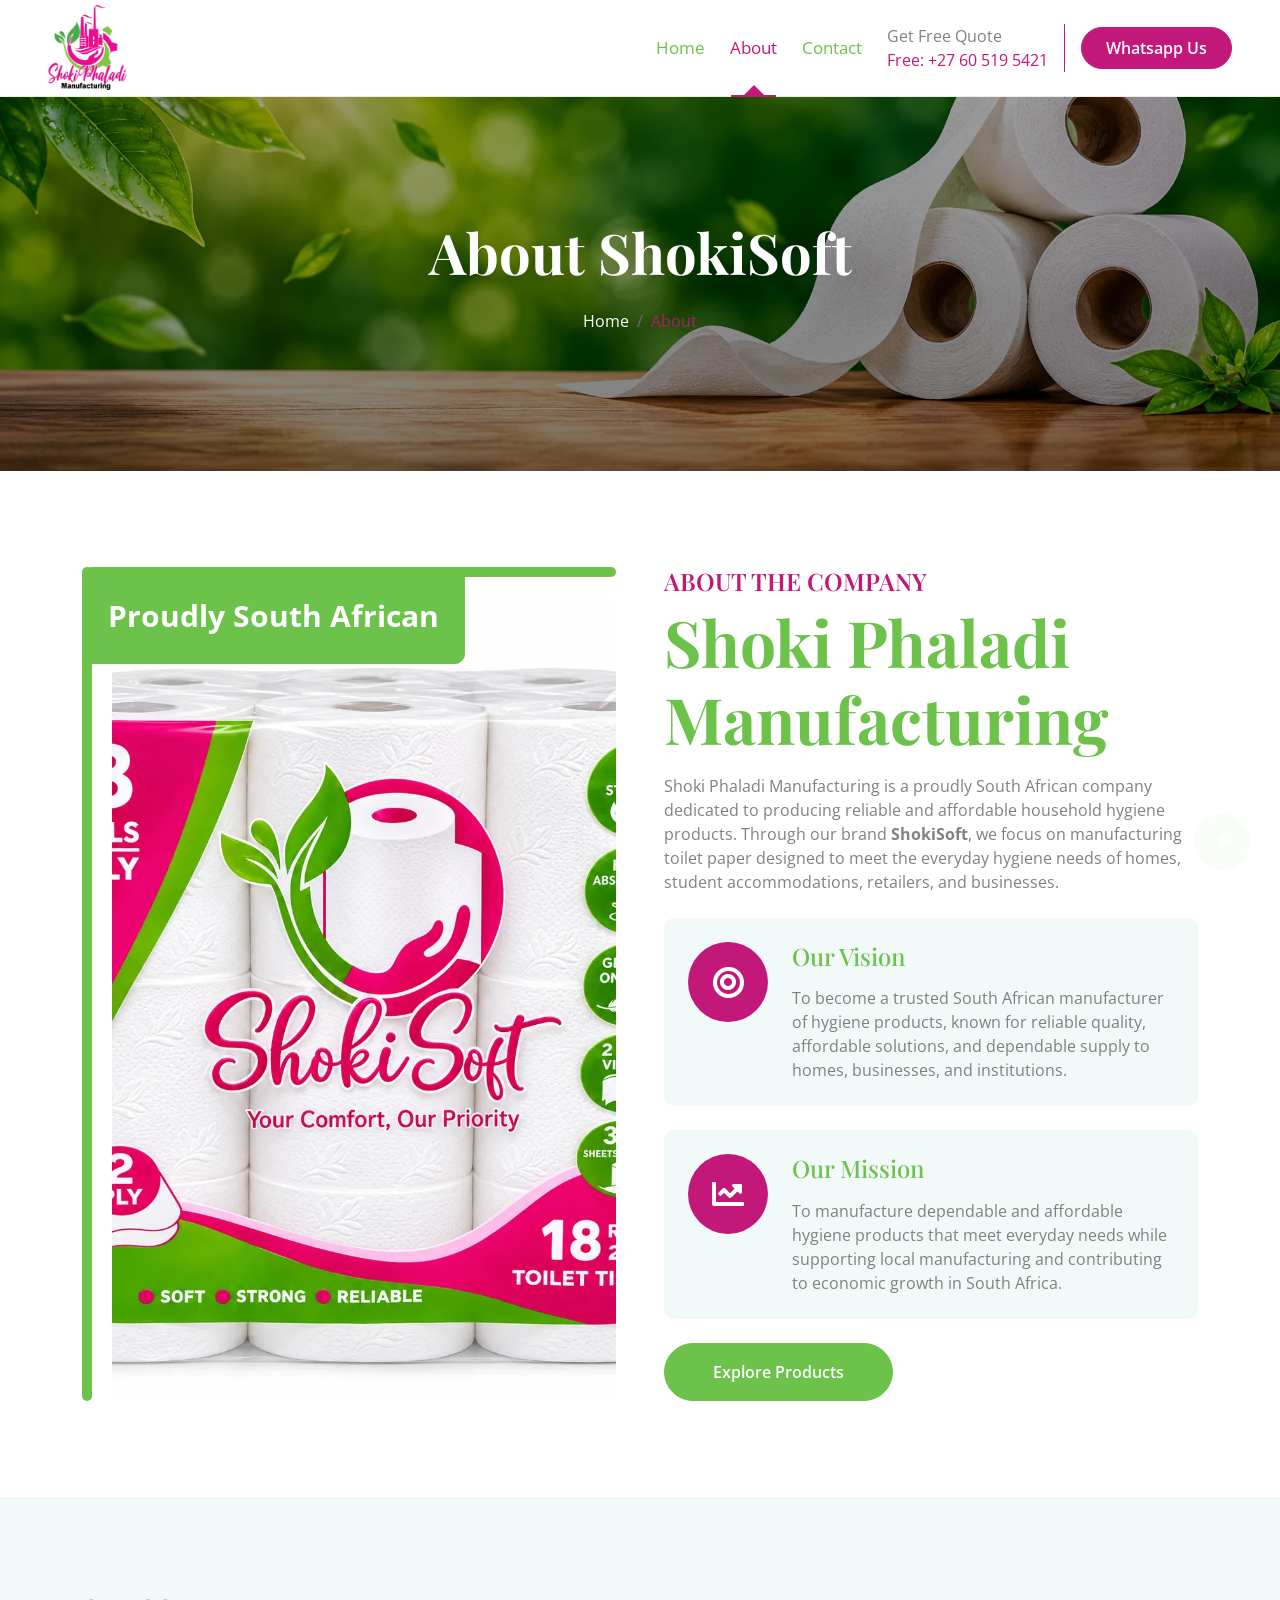
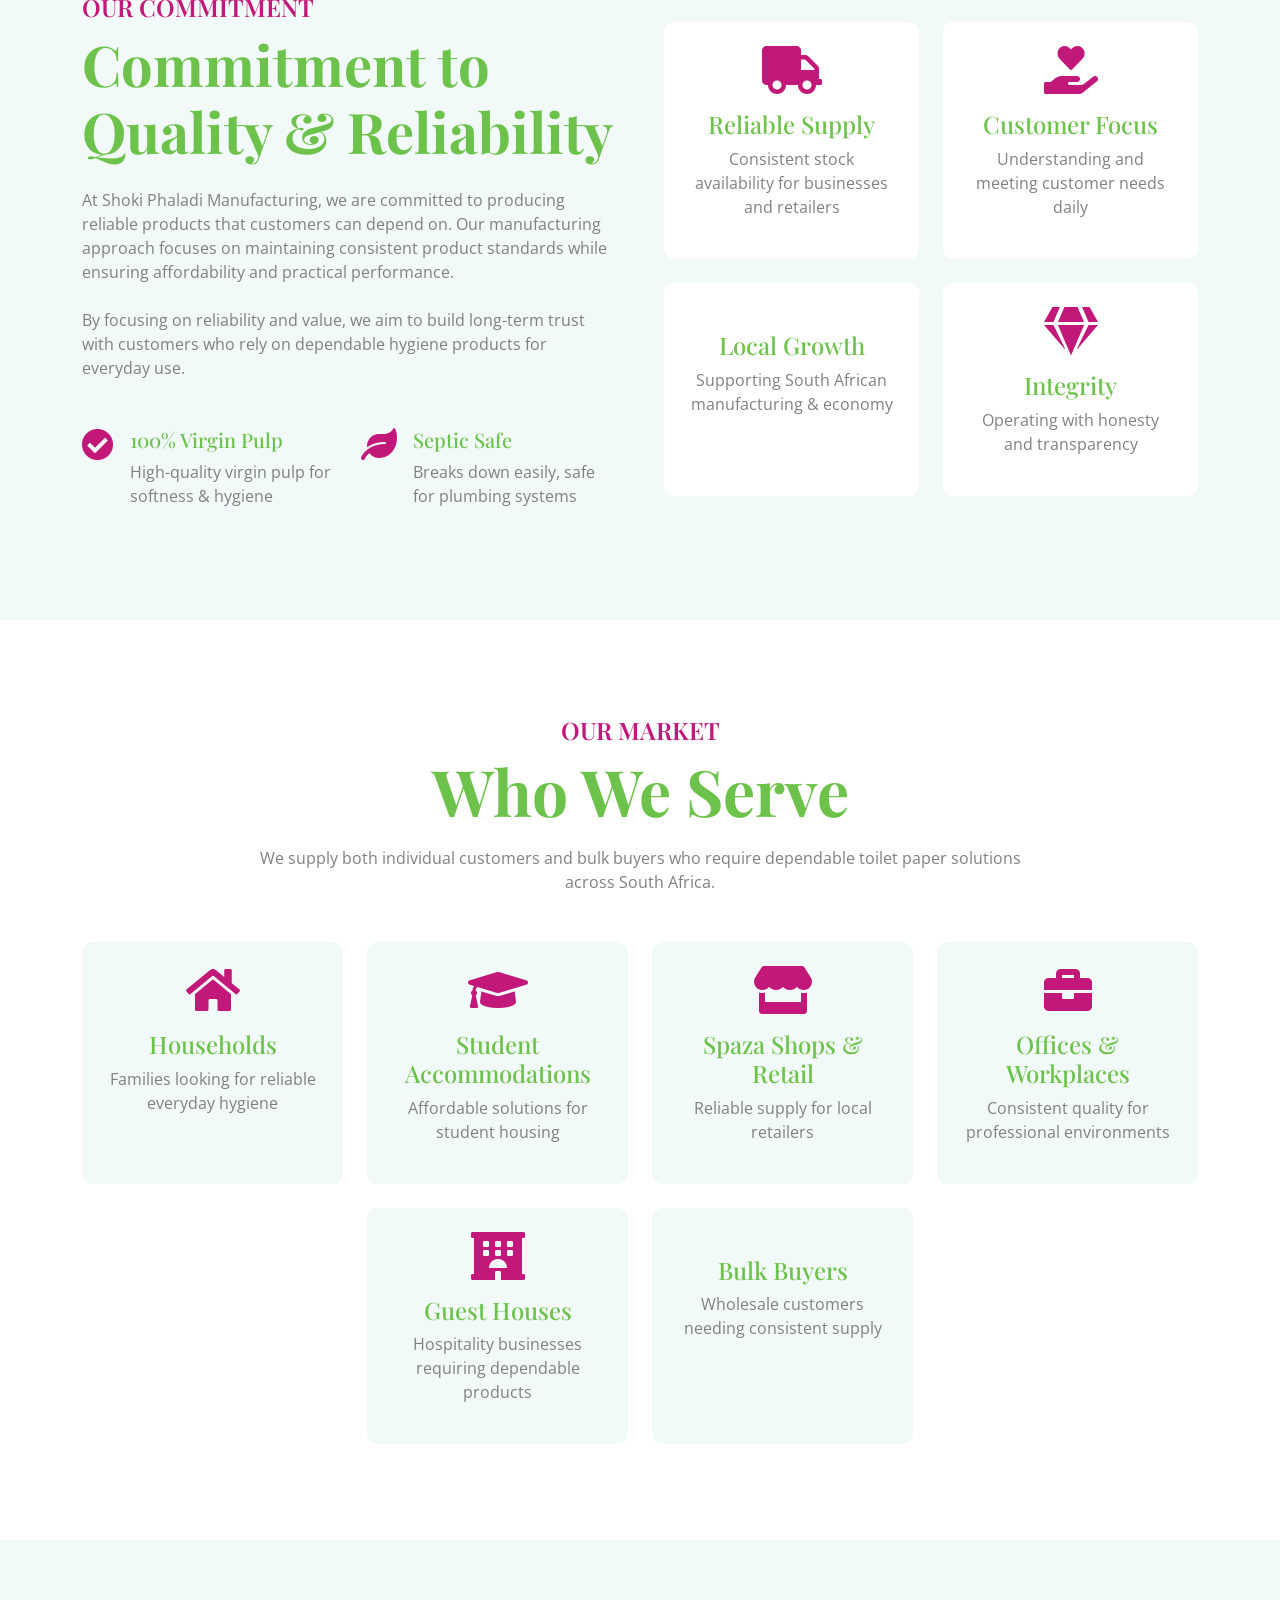
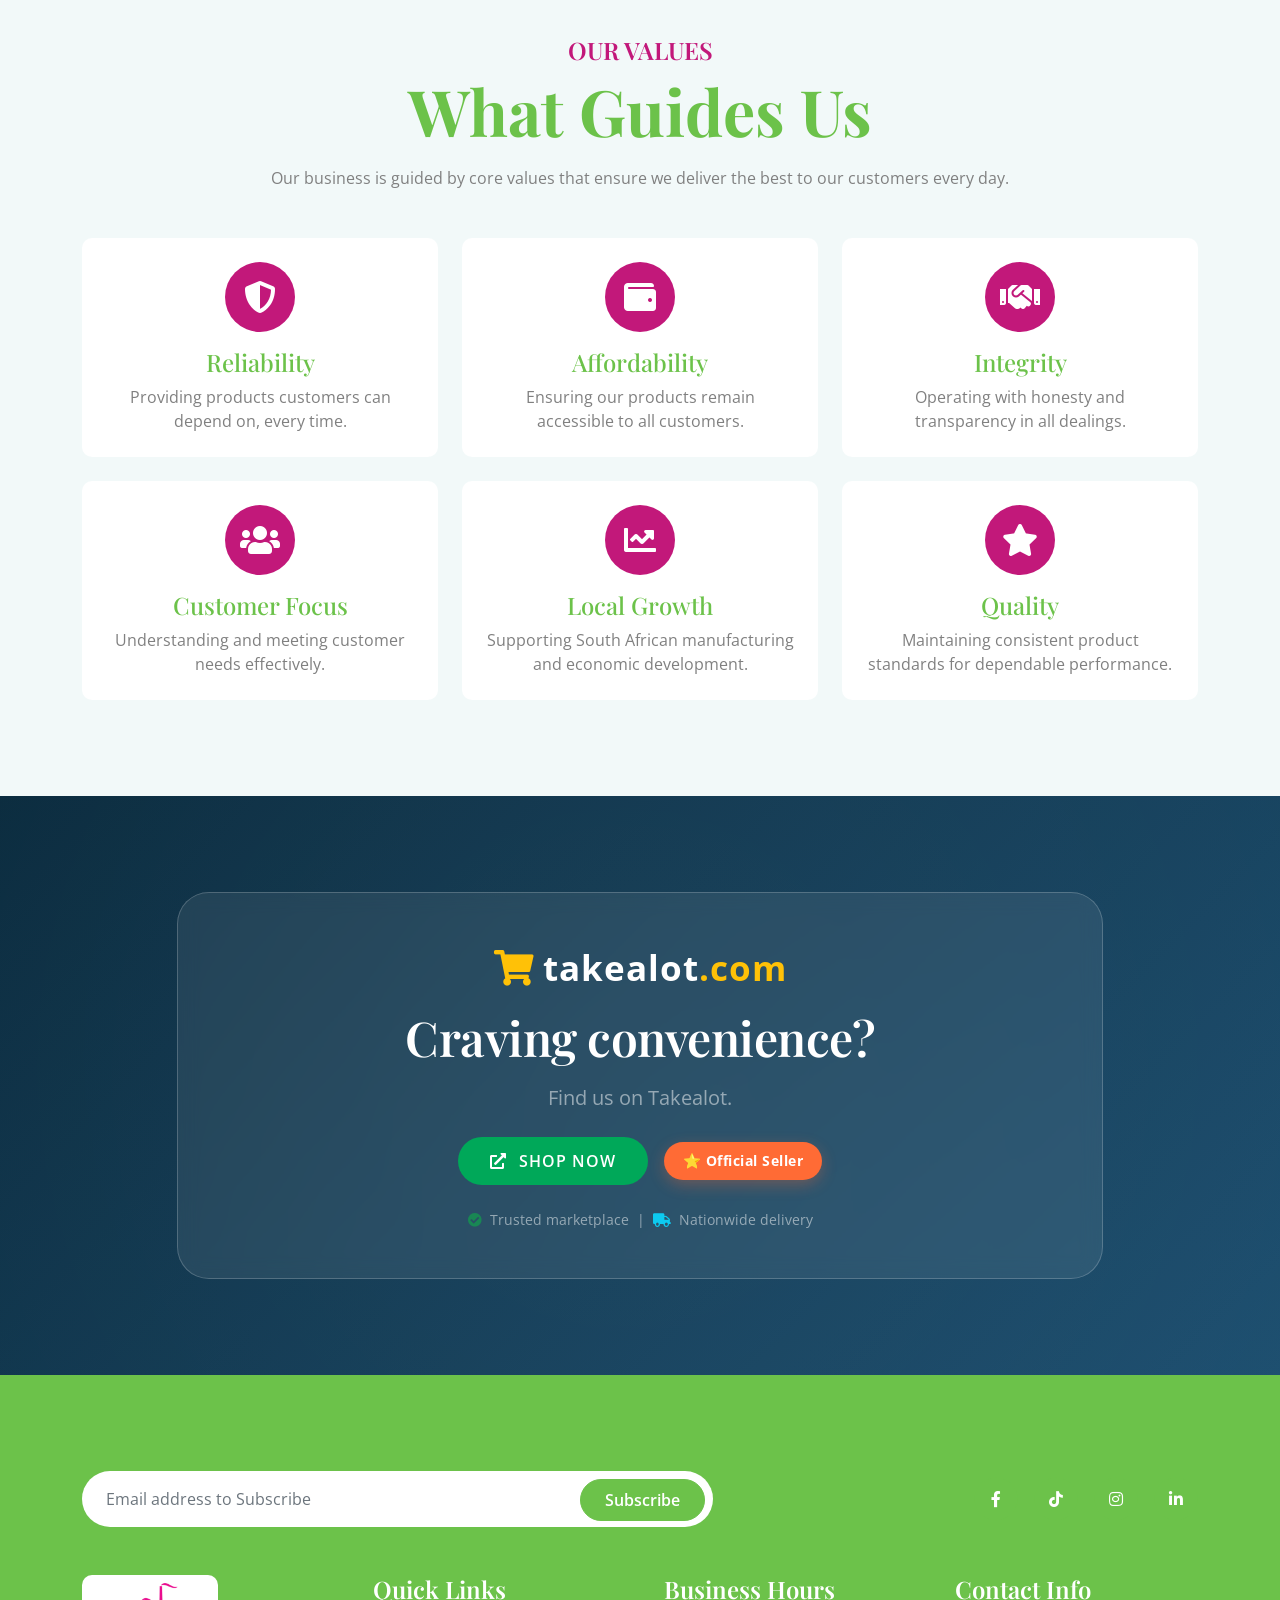
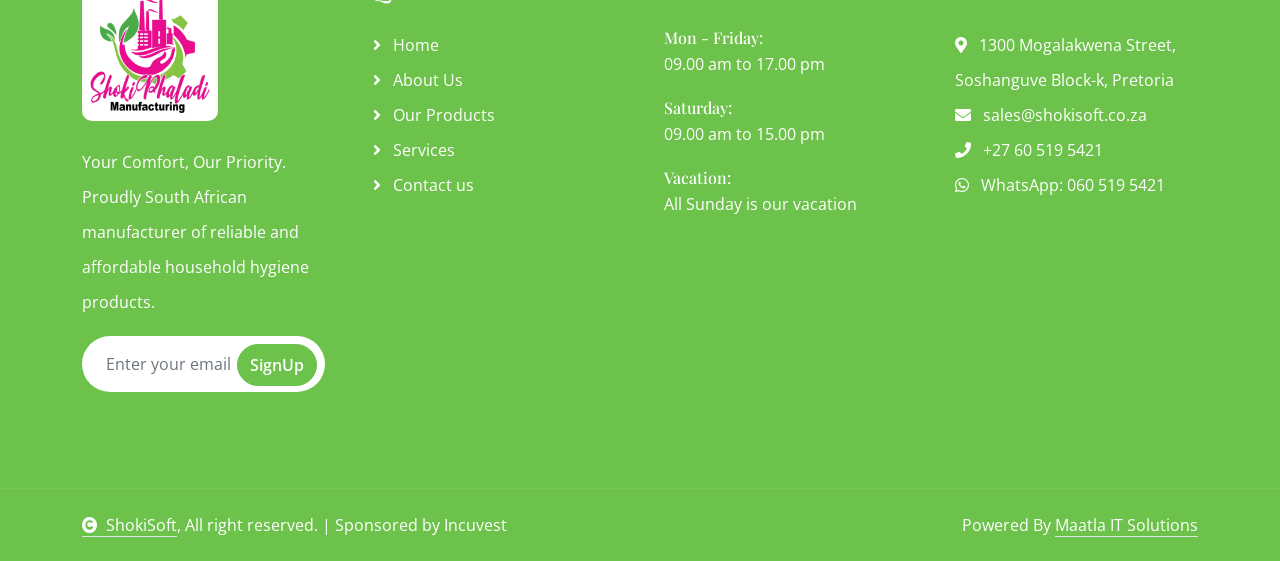
==== about.html @ f02988be "first commit" ====
<!doctype html>
<html lang="en">
  <head>
    <meta charset="utf-8" />
    <title>
      ShokiSoft | About Us - Premium Toilet Paper Manufacturer South Africa
    </title>
    <meta content="width=device-width, initial-scale=1.0" name="viewport" />

    <!-- Primary SEO Meta Tags -->
    <meta
      name="description"
      content="Shoki Phaladi Manufacturing is a proudly South African company producing reliable and affordable household hygiene products under the ShokiSoft brand. Learn about our vision, mission, and commitment to quality toilet paper manufacturing."
    />
    <meta
      name="keywords"
      content="ShokiSoft, toilet paper manufacturer South Africa, household hygiene products, affordable toilet paper, Shoki Phaladi Manufacturing, 2-ply toilet paper, bulk toilet paper, South African manufacturer, Pretoria hygiene products"
    />
    <meta name="author" content="Shoki Phaladi Manufacturing" />
    <meta name="robots" content="index, follow" />
    <meta name="language" content="English" />
    <meta name="revisit-after" content="7 days" />
    <meta name="distribution" content="global" />
    <meta name="geo.region" content="ZA-GP" />
    <meta name="geo.placename" content="Pretoria" />
    <meta name="geo.position" content="-25.747868;28.229271" />
    <meta name="ICBM" content="-25.747868, 28.229271" />

    <!-- Open Graph / Facebook Meta Tags -->
    <meta
      property="og:title"
      content="ShokiSoft - About Us | Premium Toilet Paper Manufacturer South Africa"
    />
    <meta
      property="og:description"
      content="Proudly South African manufacturer of reliable and affordable toilet paper. Learn about our commitment to quality, local manufacturing, and customer-focused approach."
    />
    <meta
      property="og:image"
      content="https://www.shokisoft.co.za/img/og-image.jpg"
    />
    <meta property="og:url" content="https://www.shokisoft.co.za/about.html" />
    <meta property="og:type" content="website" />
    <meta property="og:site_name" content="ShokiSoft" />
    <meta property="og:locale" content="en_ZA" />

    <!-- Twitter Card Meta Tags -->
    <meta name="twitter:card" content="summary_large_image" />
    <meta
      name="twitter:title"
      content="ShokiSoft - About Us | Quality Toilet Paper Made in SA"
    />
    <meta
      name="twitter:description"
      content="Learn about Shoki Phaladi Manufacturing - proudly South African manufacturers of affordable, reliable toilet paper for homes and businesses."
    />
    <meta
      name="twitter:image"
      content="https://www.shokisoft.co.za/img/twitter-card.jpg"
    />

    <!-- Canonical URL -->
    <link rel="canonical" href="https://www.shokisoft.co.za/about.html" />

    <!-- Favicon -->
    <link rel="icon" type="image/jpeg" href="img/logo.jpeg" />
    <link rel="apple-touch-icon" href="img/logo.jpeg" />

    <!-- Schema.org markup for About Page -->
    <script type="application/ld+json">
      {
        "@context": "https://schema.org",
        "@type": "AboutPage",
        "name": "About ShokiSoft",
        "description": "Shoki Phaladi Manufacturing is a proudly South African company dedicated to producing reliable and affordable household hygiene products.",
        "url": "https://www.shokisoft.co.za/about.html",
        "mainEntity": {
          "@type": "Organization",
          "name": "Shoki Phaladi Manufacturing",
          "brand": "ShokiSoft",
          "description": "Manufacturer of premium quality toilet paper and household hygiene products",
          "foundingLocation": "Pretoria, South Africa",
          "address": {
            "@type": "PostalAddress",
            "streetAddress": "1300 Mogalakwena Street, Soshanguve Block-k",
            "addressLocality": "Pretoria",
            "addressRegion": "Gauteng",
            "postalCode": "0152",
            "addressCountry": "ZA"
          },
          "contactPoint": {
            "@type": "ContactPoint",
            "telephone": "+27605195421",
            "contactType": "customer service",
            "availableLanguage": ["English"],
            "areaServed": "ZA"
          }
        }
      }
    </script>

    <script type="application/ld+json">
      {
        "@context": "https://schema.org",
        "@type": "BreadcrumbList",
        "itemListElement": [
          {
            "@type": "ListItem",
            "position": 1,
            "name": "Home",
            "item": "https://www.shokisoft.co.za/index.html"
          },
          {
            "@type": "ListItem",
            "position": 2,
            "name": "About",
            "item": "https://www.shokisoft.co.za/about.html"
          }
        ]
      }
    </script>

    <!-- Google Web Fonts -->
    <link rel="preconnect" href="https://fonts.googleapis.com" />
    <link rel="preconnect" href="https://fonts.gstatic.com" crossorigin />
    <link
      href="https://fonts.googleapis.com/css2?family=Open+Sans:ital,wdth,wght@0,75..100,300..800;1,75..100,300..800&family=Playfair+Display:ital,wght@0,400..900;1,400..900&display=swap"
      rel="stylesheet"
    />

    <!-- Icon Font Stylesheet -->
    <link
      rel="stylesheet"
      href="https://use.fontawesome.com/releases/v5.15.4/css/all.css"
    />
    <link
      href="https://cdn.jsdelivr.net/npm/bootstrap-icons@1.4.1/font/bootstrap-icons.css"
      rel="stylesheet"
    />

    <!-- Libraries Stylesheet -->
    <link href="lib/animate/animate.min.css" rel="stylesheet" />
    <link href="lib/owlcarousel/assets/owl.carousel.min.css" rel="stylesheet" />

    <!-- Customized Bootstrap Stylesheet -->
    <link href="css/bootstrap.min.css" rel="stylesheet" />

    <!-- Template Stylesheet -->
    <link href="css/style.css" rel="stylesheet" />

    <style>
      /* Additional styling for Takealot section - matches the vibe of the image */
      .takealot-promo {
        background: linear-gradient(135deg, #0a2b3e 0%, #1c4e6f 100%);
        position: relative;
        overflow: hidden;
      }

      .takealot-promo::before {
        content: "";
        position: absolute;
        top: -50%;
        left: -50%;
        width: 200%;
        height: 200%;
        background: radial-gradient(
          circle,
          rgba(255, 255, 255, 0.03) 0%,
          rgba(0, 0, 0, 0) 70%
        );
        pointer-events: none;
      }

      .takealot-card {
        background: rgba(255, 255, 255, 0.08);
        backdrop-filter: blur(10px);
        border-radius: 2rem;
        border: 1px solid rgba(255, 255, 255, 0.2);
        transition: all 0.4s ease;
      }

      .takealot-card:hover {
        transform: translateY(-8px);
        background: rgba(255, 255, 255, 0.12);
        border-color: rgba(255, 255, 255, 0.4);
        box-shadow: 0 20px 35px -12px rgba(0, 0, 0, 0.3);
      }

      .takealot-badge {
        background: #ff6b35;
        color: white;
        font-weight: 700;
        padding: 0.5rem 1.2rem;
        border-radius: 40px;
        display: inline-block;
        font-size: 0.9rem;
        letter-spacing: 0.5px;
        box-shadow: 0 5px 15px rgba(255, 107, 53, 0.3);
      }

      .takealot-btn {
        background: #00a859;
        border: none;
        padding: 12px 32px;
        font-weight: 600;
        letter-spacing: 1px;
        transition: all 0.3s;
        border-radius: 50px;
        color: white;
        display: inline-flex;
        align-items: center;
        gap: 12px;
        text-decoration: none;
      }

      .takealot-btn:hover {
        background: #008a48;
        transform: scale(1.02);
        color: white;
        box-shadow: 0 10px 20px rgba(0, 0, 0, 0.2);
      }

      .craving-text {
        font-family: "Playfair Display", serif;
        font-weight: 600;
        letter-spacing: -0.5px;
      }

      .takealot-logo-text {
        font-weight: 800;
        font-size: 2.2rem;
        letter-spacing: 1px;
      }

      @media (max-width: 768px) {
        .takealot-logo-text {
          font-size: 1.8rem;
        }
        .craving-text {
          font-size: 1.5rem;
        }
      }

      /* Accessibility and SEO friendly hover states */
      .footer a:hover,
      .product-item .btn:hover {
        transition: all 0.3s ease;
      }

      /* Visually hidden class for screen readers but SEO friendly */
      .visually-hidden-seo {
        position: absolute;
        width: 1px;
        height: 1px;
        padding: 0;
        margin: -1px;
        overflow: hidden;
        clip: rect(0, 0, 0, 0);
        border: 0;
      }
    </style>
  </head>

  <body>
    <!-- Spinner Start -->
    <div
      id="spinner"
      class="show bg-white position-fixed translate-middle w-100 vh-100 top-50 start-50 d-flex align-items-center justify-content-center"
    >
      <div
        class="spinner-border text-primary"
        style="width: 3rem; height: 3rem"
        role="status"
      >
        <span class="sr-only">Loading...</span>
      </div>
    </div>
    <!-- Spinner End -->

    <!-- Navbar & Hero Start -->
    <div class="container-fluid position-relative p-0">
      <nav
        class="navbar navbar-expand-lg navbar-light px-4 px-lg-5 py-3 py-lg-0"
      >
        <a
          href="index.html"
          class="navbar-brand p-0"
          aria-label="ShokiSoft Home"
        >
          <img
            src="img/nav-logo.webp"
            alt="ShokiSoft Logo - Premium Toilet Paper Manufacturer"
          />
        </a>
        <button
          class="navbar-toggler"
          type="button"
          data-bs-toggle="collapse"
          data-bs-target="#navbarCollapse"
          aria-label="Toggle navigation menu"
        >
          <span class="fa fa-bars"></span>
        </button>
        <div class="collapse navbar-collapse" id="navbarCollapse">
          <div class="navbar-nav ms-auto py-0">
            <a href="index.html" class="nav-item nav-link">Home</a>
            <a href="about.html" class="nav-item nav-link active">About</a>
            <!--<a href="service.html" class="nav-item nav-link">Service</a>
            <div class="nav-item dropdown">
              <a
                href="#"
                class="nav-link dropdown-toggle"
                data-bs-toggle="dropdown"
                >Pages</a
              >
              <div class="dropdown-menu m-0">
                <a href="product.html" class="dropdown-item">Products</a>
              </div>
            </div>-->
            <a href="contact.html" class="nav-item nav-link">Contact</a>
          </div>
          <div class="d-none d-xl-flex me-3">
            <div class="d-flex flex-column pe-3 border-end border-primary">
              <span class="text-body">Get Free Quote</span>
              <a href="tel:+27605195421"
                ><span class="text-primary">Free: +27 60 519 5421</span></a
              >
            </div>
          </div>
          <a
            href="https://wa.me/27605195421"
            class="btn btn-primary rounded-pill d-inline-flex flex-shrink-0 py-2 px-4"
            >Whatsapp Us</a
          >
        </div>
      </nav>

      <!-- Header Start -->
      <div class="container-fluid bg-breadcrumb">
        <div class="container text-center py-5" style="max-width: 900px">
          <h1
            class="text-white display-4 mb-4 wow fadeInDown"
            data-wow-delay="0.1s"
          >
            About ShokiSoft
          </h1>
          <ol
            class="breadcrumb d-flex justify-content-center mb-0 wow fadeInDown"
            data-wow-delay="0.3s"
          >
            <li class="breadcrumb-item"><a href="index.html">Home</a></li>

            <li class="breadcrumb-item active text-primary">About</li>
          </ol>
        </div>
      </div>
      <!-- Header End -->
    </div>
    <!-- Navbar & Hero End -->

    <!-- About Start -->
    <div class="container-fluid about py-5">
      <div class="container py-5">
        <div class="row g-5">
          <div class="col-xl-6 wow fadeInLeft" data-wow-delay="0.2s">
            <div class="about-img rounded h-100">
              <img
                src="img/18-rolls.webp"
                class="img-fluid rounded h-100 w-100"
                style="object-fit: cover"
                alt="ShokiSoft toilet paper manufacturing facility - proudly South African"
              />
              <div class="about-exp"><span>Proudly South African</span></div>
            </div>
          </div>
          <div class="col-xl-6 wow fadeInRight" data-wow-delay="0.2s">
            <div class="about-item">
              <h4 class="text-primary text-uppercase">About The Company</h4>
              <h1 class="display-3 mb-3">Shoki Phaladi Manufacturing</h1>
              <p class="mb-4">
                Shoki Phaladi Manufacturing is a proudly South African company
                dedicated to producing reliable and affordable household hygiene
                products. Through our brand <strong>ShokiSoft</strong>, we focus
                on manufacturing toilet paper designed to meet the everyday
                hygiene needs of homes, student accommodations, retailers, and
                businesses.
              </p>
              <div class="bg-light rounded p-4 mb-4">
                <div class="row">
                  <div class="col-12">
                    <div class="d-flex">
                      <div class="pe-4">
                        <div
                          class="rounded-circle bg-primary d-flex align-items-center justify-content-center"
                          style="width: 80px; height: 80px"
                        >
                          <i class="fas fa-bullseye text-white fa-2x"></i>
                        </div>
                      </div>
                      <div class="">
                        <h2 class="h4 d-inline-block mb-3">Our Vision</h2>
                        <p class="mb-0">
                          To become a trusted South African manufacturer of
                          hygiene products, known for reliable quality,
                          affordable solutions, and dependable supply to homes,
                          businesses, and institutions.
                        </p>
                      </div>
                    </div>
                  </div>
                </div>
              </div>
              <div class="bg-light rounded p-4 mb-4">
                <div class="row">
                  <div class="col-12">
                    <div class="d-flex">
                      <div class="pe-4">
                        <div
                          class="rounded-circle bg-primary d-flex align-items-center justify-content-center"
                          style="width: 80px; height: 80px"
                        >
                          <i class="fas fa-chart-line text-white fa-2x"></i>
                        </div>
                      </div>
                      <div class="">
                        <h2 class="h4 d-inline-block mb-3">Our Mission</h2>
                        <p class="mb-0">
                          To manufacture dependable and affordable hygiene
                          products that meet everyday needs while supporting
                          local manufacturing and contributing to economic
                          growth in South Africa.
                        </p>
                      </div>
                    </div>
                  </div>
                </div>
              </div>
              <a
                href="product.html"
                class="btn btn-secondary rounded-pill py-3 px-5"
                >Explore Products</a
              >
            </div>
          </div>
        </div>
      </div>
    </div>
    <!-- About End -->

    <!-- Quality Commitment Section Start -->
    <div class="container-fluid quality py-5 bg-light">
      <div class="container py-5">
        <div class="row g-5 align-items-center">
          <div class="col-xl-6 wow fadeInLeft" data-wow-delay="0.2s">
            <div class="quality-content">
              <h4 class="text-primary text-uppercase">Our Commitment</h4>
              <h2 class="display-4 mb-4">
                Commitment to Quality & Reliability
              </h2>
              <p class="mb-4">
                At Shoki Phaladi Manufacturing, we are committed to producing
                reliable products that customers can depend on. Our
                manufacturing approach focuses on maintaining consistent product
                standards while ensuring affordability and practical
                performance.
              </p>
              <p class="mb-4">
                By focusing on reliability and value, we aim to build long-term
                trust with customers who rely on dependable hygiene products for
                everyday use.
              </p>
              <div class="row g-4 mt-2">
                <div class="col-sm-6">
                  <div class="d-flex">
                    <i class="fas fa-check-circle fa-2x text-primary me-3"></i>
                    <div>
                      <h5>100% Virgin Pulp</h5>
                      <p>High-quality virgin pulp for softness & hygiene</p>
                    </div>
                  </div>
                </div>
                <div class="col-sm-6">
                  <div class="d-flex">
                    <i class="fas fa-leaf fa-2x text-primary me-3"></i>
                    <div>
                      <h5>Septic Safe</h5>
                      <p>Breaks down easily, safe for plumbing systems</p>
                    </div>
                  </div>
                </div>
              </div>
            </div>
          </div>
          <div class="col-xl-6 wow fadeInRight" data-wow-delay="0.2s">
            <div class="row g-4">
              <div class="col-md-6">
                <div class="bg-white rounded p-4 text-center h-100">
                  <i class="fas fa-truck fa-3x text-primary mb-3"></i>
                  <h3 class="h4">Reliable Supply</h3>
                  <p>
                    Consistent stock availability for businesses and retailers
                  </p>
                </div>
              </div>
              <div class="col-md-6">
                <div class="bg-white rounded p-4 text-center h-100">
                  <i
                    class="fas fa-hand-holding-heart fa-3x text-primary mb-3"
                  ></i>
                  <h3 class="h4">Customer Focus</h3>
                  <p>Understanding and meeting customer needs daily</p>
                </div>
              </div>
              <div class="col-md-6">
                <div class="bg-white rounded p-4 text-center h-100">
                  <i class="fas fa-chart-simple fa-3x text-primary mb-3"></i>
                  <h3 class="h4">Local Growth</h3>
                  <p>Supporting South African manufacturing & economy</p>
                </div>
              </div>
              <div class="col-md-6">
                <div class="bg-white rounded p-4 text-center h-100">
                  <i class="fas fa-gem fa-3x text-primary mb-3"></i>
                  <h3 class="h4">Integrity</h3>
                  <p>Operating with honesty and transparency</p>
                </div>
              </div>
            </div>
          </div>
        </div>
      </div>
    </div>
    <!-- Quality Commitment End -->

    <!-- Market & Distribution Start -->
    <div class="container-fluid market py-5">
      <div class="container py-5">
        <div
          class="text-center mx-auto pb-5 wow fadeInUp"
          data-wow-delay="0.2s"
          style="max-width: 800px"
        >
          <h4 class="text-uppercase text-primary">Our Market</h4>
          <h2 class="display-3 mb-3">Who We Serve</h2>
          <p class="mb-0">
            We supply both individual customers and bulk buyers who require
            dependable toilet paper solutions across South Africa.
          </p>
        </div>
        <div class="row g-4 justify-content-center">
          <div class="col-lg-3 col-md-6 wow fadeInUp" data-wow-delay="0.2s">
            <div class="market-item text-center bg-light rounded p-4 h-100">
              <i class="fas fa-home fa-3x text-primary mb-3"></i>
              <h3 class="h4">Households</h3>
              <p>Families looking for reliable everyday hygiene</p>
            </div>
          </div>
          <div class="col-lg-3 col-md-6 wow fadeInUp" data-wow-delay="0.3s">
            <div class="market-item text-center bg-light rounded p-4 h-100">
              <i class="fas fa-graduation-cap fa-3x text-primary mb-3"></i>
              <h3 class="h4">Student Accommodations</h3>
              <p>Affordable solutions for student housing</p>
            </div>
          </div>
          <div class="col-lg-3 col-md-6 wow fadeInUp" data-wow-delay="0.4s">
            <div class="market-item text-center bg-light rounded p-4 h-100">
              <i class="fas fa-store fa-3x text-primary mb-3"></i>
              <h3 class="h4">Spaza Shops & Retail</h3>
              <p>Reliable supply for local retailers</p>
            </div>
          </div>
          <div class="col-lg-3 col-md-6 wow fadeInUp" data-wow-delay="0.5s">
            <div class="market-item text-center bg-light rounded p-4 h-100">
              <i class="fas fa-briefcase fa-3x text-primary mb-3"></i>
              <h3 class="h4">Offices & Workplaces</h3>
              <p>Consistent quality for professional environments</p>
            </div>
          </div>
          <div class="col-lg-3 col-md-6 wow fadeInUp" data-wow-delay="0.6s">
            <div class="market-item text-center bg-light rounded p-4 h-100">
              <i class="fas fa-hotel fa-3x text-primary mb-3"></i>
              <h3 class="h4">Guest Houses</h3>
              <p>Hospitality businesses requiring dependable products</p>
            </div>
          </div>
          <div class="col-lg-3 col-md-6 wow fadeInUp" data-wow-delay="0.7s">
            <div class="market-item text-center bg-light rounded p-4 h-100">
              <i class="fas fa-wholesale fa-3x text-primary mb-3"></i>
              <h3 class="h4">Bulk Buyers</h3>
              <p>Wholesale customers needing consistent supply</p>
            </div>
          </div>
        </div>
      </div>
    </div>
    <!-- Market & Distribution End -->

    <!-- Core Values Start -->
    <div class="container-fluid values py-5 bg-light">
      <div class="container py-5">
        <div
          class="text-center mx-auto pb-5 wow fadeInUp"
          data-wow-delay="0.2s"
          style="max-width: 800px"
        >
          <h4 class="text-uppercase text-primary">Our Values</h4>
          <h2 class="display-3 mb-3">What Guides Us</h2>
          <p class="mb-0">
            Our business is guided by core values that ensure we deliver the
            best to our customers every day.
          </p>
        </div>
        <div class="row g-4">
          <div class="col-lg-4 col-md-6 wow fadeInUp" data-wow-delay="0.2s">
            <div class="value-card bg-white rounded p-4 text-center h-100">
              <div
                class="value-icon rounded-circle bg-primary d-flex align-items-center justify-content-center mx-auto mb-3"
                style="width: 70px; height: 70px"
              >
                <i class="fas fa-shield-alt fa-2x text-white"></i>
              </div>
              <h3 class="h4">Reliability</h3>
              <p class="mb-0">
                Providing products customers can depend on, every time.
              </p>
            </div>
          </div>
          <div class="col-lg-4 col-md-6 wow fadeInUp" data-wow-delay="0.3s">
            <div class="value-card bg-white rounded p-4 text-center h-100">
              <div
                class="value-icon rounded-circle bg-primary d-flex align-items-center justify-content-center mx-auto mb-3"
                style="width: 70px; height: 70px"
              >
                <i class="fas fa-wallet fa-2x text-white"></i>
              </div>
              <h3 class="h4">Affordability</h3>
              <p class="mb-0">
                Ensuring our products remain accessible to all customers.
              </p>
            </div>
          </div>
          <div class="col-lg-4 col-md-6 wow fadeInUp" data-wow-delay="0.4s">
            <div class="value-card bg-white rounded p-4 text-center h-100">
              <div
                class="value-icon rounded-circle bg-primary d-flex align-items-center justify-content-center mx-auto mb-3"
                style="width: 70px; height: 70px"
              >
                <i class="fas fa-handshake fa-2x text-white"></i>
              </div>
              <h3 class="h4">Integrity</h3>
              <p class="mb-0">
                Operating with honesty and transparency in all dealings.
              </p>
            </div>
          </div>
          <div class="col-lg-4 col-md-6 wow fadeInUp" data-wow-delay="0.5s">
            <div class="value-card bg-white rounded p-4 text-center h-100">
              <div
                class="value-icon rounded-circle bg-primary d-flex align-items-center justify-content-center mx-auto mb-3"
                style="width: 70px; height: 70px"
              >
                <i class="fas fa-users fa-2x text-white"></i>
              </div>
              <h3 class="h4">Customer Focus</h3>
              <p class="mb-0">
                Understanding and meeting customer needs effectively.
              </p>
            </div>
          </div>
          <div class="col-lg-4 col-md-6 wow fadeInUp" data-wow-delay="0.6s">
            <div class="value-card bg-white rounded p-4 text-center h-100">
              <div
                class="value-icon rounded-circle bg-primary d-flex align-items-center justify-content-center mx-auto mb-3"
                style="width: 70px; height: 70px"
              >
                <i class="fas fa-chart-line fa-2x text-white"></i>
              </div>
              <h3 class="h4">Local Growth</h3>
              <p class="mb-0">
                Supporting South African manufacturing and economic development.
              </p>
            </div>
          </div>
          <div class="col-lg-4 col-md-6 wow fadeInUp" data-wow-delay="0.7s">
            <div class="value-card bg-white rounded p-4 text-center h-100">
              <div
                class="value-icon rounded-circle bg-primary d-flex align-items-center justify-content-center mx-auto mb-3"
                style="width: 70px; height: 70px"
              >
                <i class="fas fa-star fa-2x text-white"></i>
              </div>
              <h3 class="h4">Quality</h3>
              <p class="mb-0">
                Maintaining consistent product standards for dependable
                performance.
              </p>
            </div>
          </div>
        </div>
      </div>
    </div>
    <!-- Core Values End -->

    <!-- TAKALOT PROMO SECTION -->
    <div
      class="container-fluid takealot-promo py-5 wow fadeIn"
      data-wow-delay="0.2s"
    >
      <div class="container py-5">
        <div class="row justify-content-center">
          <div class="col-lg-10">
            <div class="takealot-card p-4 p-lg-5 text-center">
              <span class="takealot-logo-text text-white fw-bold">
                <i class="fas fa-shopping-cart text-warning me-2"></i
                >takealot<span class="text-warning">.com</span>
              </span>
              <h2
                class="craving-text text-white display-5 fw-semibold mt-3 mb-3"
              >
                Craving convenience?
              </h2>
              <p class="text-white-50 fs-5 mb-4">Find us on Takealot.</p>
              <div
                class="d-flex flex-wrap justify-content-center gap-3 align-items-center mt-3"
              >
                <a
                  href="https://www.takealot.com/seller/?sellers=29896750"
                  target="_blank"
                  class="takealot-btn"
                  rel="noopener noreferrer"
                  ><i class="fas fa-external-link-alt"></i> SHOP NOW</a
                >
                <span class="takealot-badge">⭐ Official Seller</span>
              </div>
              <div class="mt-4 text-white-50 small">
                <i class="fas fa-check-circle text-success me-1"></i> Trusted
                marketplace &nbsp;|&nbsp;
                <i class="fas fa-truck text-info me-1"></i> Nationwide delivery
              </div>
            </div>
          </div>
        </div>
      </div>
    </div>

    <!-- Footer Start -->
    <div class="container-fluid footer py-5 wow fadeIn" data-wow-delay="0.2s">
      <div class="container py-5">
        <div class="row g-5 mb-5 align-items-center">
          <div class="col-lg-7">
            <div class="position-relative mx-auto">
              <input
                class="form-control rounded-pill w-100 py-3 ps-4 pe-5"
                type="email"
                placeholder="Email address to Subscribe"
              />
              <button
                type="button"
                class="btn btn-secondary rounded-pill position-absolute top-0 end-0 py-2 px-4 mt-2 me-2"
              >
                Subscribe
              </button>
            </div>
          </div>
          <div class="col-lg-5">
            <div
              class="d-flex align-items-center justify-content-center justify-content-lg-end"
            >
              <a
                class="btn btn-secondary btn-md-square rounded-circle me-3"
                href="https://www.facebook.com/share/1ADZqfpAiH/"
                target="_blank"
                aria-label="Facebook"
                ><i class="fab fa-facebook-f"></i
              ></a>
              <a
                class="btn btn-secondary btn-md-square rounded-circle me-3"
                href="https://www.tiktok.com/@shokisofttissues"
                target="_blank"
                aria-label="Tiktok"
                ><i class="fab fa-tiktok"></i
              ></a>
              <a
                class="btn btn-secondary btn-md-square rounded-circle me-3"
                href="https://www.instagram.com/shokisoft_tissues?gwpx=MW92Y2t1YWlnZGI5MQ=="
                target="_blank"
                aria-label="Instagram"
                ><i class="fab fa-instagram"></i
              ></a>
              <a
                class="btn btn-secondary btn-md-square rounded-circle me-0"
                href="https://www.linkedin.com/company/shokisoft-tissues/"
                target="_blank"
                aria-label="LinkedIn"
                ><i class="fab fa-linkedin-in"></i
              ></a>
            </div>
          </div>
        </div>
        <div class="row g-5">
          <div class="col-md-6 col-lg-6 col-xl-3">
            <div class="footer-item d-flex flex-column">
              <div class="footer-item">
                <a
                  href="index.html"
                  class="footer-logo d-inline-block bg-white rounded-3 p-2 mb-4"
                  aria-label="ShokiSoft Home"
                >
                  <img
                    src="img/nav-logo.webp"
                    alt="ShokiSoft Logo - Premium Toilet Paper Manufacturer"
                    style="max-height: 130px; width: auto"
                    loading="lazy"
                  />
                </a>
                <p class="mb-3">
                  Your Comfort, Our Priority. Proudly South African manufacturer
                  of reliable and affordable household hygiene products.
                </p>
              </div>
              <div class="position-relative">
                <input
                  class="form-control rounded-pill w-100 py-3 ps-4 pe-5"
                  type="email"
                  placeholder="Enter your email"
                />
                <button
                  type="button"
                  class="btn btn-secondary rounded-pill position-absolute top-0 end-0 py-2 mt-2 me-2"
                >
                  SignUp
                </button>
              </div>
            </div>
          </div>
          <div class="col-md-6 col-lg-6 col-xl-3">
            <div class="footer-item d-flex flex-column">
              <h4 class="text-white mb-4">Quick Links</h4>
              <a href="index.html"
                ><i class="fas fa-angle-right me-2"></i> Home</a
              >
              <a href="about.html"
                ><i class="fas fa-angle-right me-2"></i> About Us</a
              >
              <a href="product.html"
                ><i class="fas fa-angle-right me-2"></i> Our Products</a
              >
              <a href="service.html"
                ><i class="fas fa-angle-right me-2"></i> Services</a
              >
              <a href="contact.html"
                ><i class="fas fa-angle-right me-2"></i> Contact us</a
              >
            </div>
          </div>
          <div class="col-md-6 col-lg-6 col-xl-3">
            <div class="footer-item d-flex flex-column">
              <h4 class="text-white mb-4">Business Hours</h4>
              <div class="mb-3">
                <h6 class="text-muted mb-0">Mon - Friday:</h6>
                <p class="text-white mb-0">09.00 am to 17.00 pm</p>
              </div>
              <div class="mb-3">
                <h6 class="text-muted mb-0">Saturday:</h6>
                <p class="text-white mb-0">09.00 am to 15.00 pm</p>
              </div>
              <div class="mb-3">
                <h6 class="text-muted mb-0">Vacation:</h6>
                <p class="text-white mb-0">All Sunday is our vacation</p>
              </div>
            </div>
          </div>
          <div class="col-md-6 col-lg-6 col-xl-3">
            <div class="footer-item d-flex flex-column">
              <h4 class="text-white mb-4">Contact Info</h4>
              <a href="#"
                ><i class="fa fa-map-marker-alt me-2"></i> 1300 Mogalakwena
                Street, Soshanguve Block-k, Pretoria</a
              >
              <a href="mailto:sales@shokisoft.co.za"
                ><i class="fas fa-envelope me-2"></i> sales@shokisoft.co.za</a
              >
              <a href="tel:+27605195421"
                ><i class="fas fa-phone me-2"></i> +27 60 519 5421</a
              >
              <a href="https://wa.me/27605195421" class="mb-3"
                ><i class="fab fa-whatsapp me-2"></i> WhatsApp: 060 519 5421</a
              >
            </div>
          </div>
        </div>
      </div>
    </div>
    <!-- Footer End -->

    <!-- Copyright Start -->
    <div class="container-fluid copyright py-4">
      <div class="container">
        <div class="row g-4 align-items-center">
          <div class="col-md-6 text-center text-md-start mb-md-0">
            <span class="text-body"
              ><a href="#" class="border-bottom text-white"
                ><i class="fas fa-copyright text-light me-2"></i>ShokiSoft</a
              >, All right reserved. | Sponsored by Incuvest</span
            >
          </div>
          <div class="col-md-6 text-center text-md-end text-body">
            Powered By
            <a
              class="border-bottom text-white"
              href="https://maatlasolutions.co.za"
              >Maatla IT Solutions</a
            >
          </div>
        </div>
      </div>
    </div>
    <!-- Copyright End -->

    <!-- Back to Top -->
    <a
      href="#"
      class="btn btn-secondary btn-lg-square rounded-circle back-to-top"
      aria-label="Back to top"
      ><i class="fa fa-arrow-up"></i
    ></a>

    <!-- JavaScript Libraries -->
    <script src="https://ajax.googleapis.com/ajax/libs/jquery/3.6.4/jquery.min.js"></script>
    <script src="https://cdn.jsdelivr.net/npm/bootstrap@5.0.0/dist/js/bootstrap.bundle.min.js"></script>
    <script src="lib/wow/wow.min.js"></script>
    <script src="lib/easing/easing.min.js"></script>
    <script src="lib/waypoints/waypoints.min.js"></script>
    <script src="lib/owlcarousel/owl.carousel.min.js"></script>

    <!-- Template Javascript -->
    <script src="js/main.js"></script>
  </body>

  <style>
    .footer a:hover {
      color: #0d6efd !important;
      text-decoration: none;
    }

    .btn-sm-square {
      width: 35px;
      height: 35px;
      display: flex;
      align-items: center;
      justify-content: center;
    }

    /* Improved heading hierarchy for SEO */
    h1,
    h2,
    h3,
    h4 {
      font-weight: 600;
    }
  </style>
</html>
---- css/style.css ----
:root {
  --bs-primary: #c2187a; /* Magenta */
  --bs-secondary: #6cc24a; /* Green */
  --bs-success: #6cc24a; /* Override default green */
}
/*** Product Section Styling ***/
/*** Spinner Start ***/
/*** Spinner ***/
#spinner {
  opacity: 0;
  visibility: hidden;
  transition:
    opacity 0.5s ease-out,
    visibility 0s linear 0.5s;
  z-index: 99999;
}

#spinner.show {
  transition:
    opacity 0.5s ease-out,
    visibility 0s linear 0s;
  visibility: visible;
  opacity: 1;
}
/*** Spinner End ***/

.back-to-top {
  position: fixed;
  right: 30px;
  bottom: 30px;
  transition: 0.5s;
  z-index: 99;
}

/*** Button Start ***/
.btn {
  font-weight: 600;
  transition: 0.5s;
}

.btn-square {
  width: 32px;
  height: 32px;
}

.btn-sm-square {
  width: 34px;
  height: 34px;
}

.btn-md-square {
  width: 44px;
  height: 44px;
}

.btn-lg-square {
  width: 56px;
  height: 56px;
}

.btn-xl-square {
  width: 66px;
  height: 66px;
}

.btn-square,
.btn-sm-square,
.btn-md-square,
.btn-lg-square,
.btn-xl-square {
  padding: 0;
  display: flex;
  align-items: center;
  justify-content: center;
  font-weight: normal;
}

.btn.btn-primary {
  color: var(--bs-white);
}

.btn.btn-primary:hover {
  background: var(--bs-secondary);
  border: 1px solid var(--bs-secondary);
}

.btn.btn-secondary {
  color: var(--bs-white);
}

.btn.btn-secondary:hover {
  background: var(--bs-primary);
  border: 1px solid var(--bs-primary);
}
/*** Topbar Start ***/

/*** Navbar ***/
.navbar-light .navbar-nav .nav-link {
  position: relative;
  margin-right: 25px;
  padding: 35px 0;
  color: var(--bs-dark);
  font-size: 17px;
  font-weight: 400;
  outline: none;
  transition: 0.5s;
}

.sticky-top.navbar-light .navbar-nav .nav-link {
  padding: 20px 0;
  color: var(--bs-dark);
}

.navbar-light .navbar-nav .nav-link:hover,
.navbar-light .navbar-nav .nav-link.active {
  color: var(--bs-primary);
}

.navbar-light .navbar-brand img {
  max-height: 85px;
  transition: 0.5s;
}

.sticky-top.navbar-light .navbar-brand img {
  max-height: 60px;
}

.navbar .dropdown-toggle::after {
  border: none;
  content: "\f107";
  font-family: "Font Awesome 5 Free";
  font-weight: 600;
  vertical-align: middle;
  margin-left: 8px;
}

.dropdown .dropdown-menu a:hover {
  background: var(--bs-primary);
  color: var(--bs-white);
}

.navbar .nav-item:hover .dropdown-menu {
  transform: rotateX(0deg);
  visibility: visible;
  background: var(--bs-light);
  transition: 0.5s;
  opacity: 1;
}

@media (max-width: 991.98px) {
  .sticky-top.navbar-light {
    position: relative;
    background: var(--bs-white);
  }

  .navbar.navbar-expand-lg .navbar-toggler {
    padding: 10px 20px;
    border: 1px solid var(--bs-primary);
    color: var(--bs-primary);
  }

  .navbar-light .navbar-collapse {
    margin-top: 15px;
    border-top: 1px solid rgba(0, 0, 0, 0.08);
  }

  .navbar-light .navbar-nav .nav-link,
  .sticky-top.navbar-light .navbar-nav .nav-link {
    padding: 10px 0;
    margin-left: 0;
    color: var(--bs-dark);
  }

  .navbar-light .navbar-brand img {
    max-height: 60px;
  }
}

@media (min-width: 992px) {
  .navbar .nav-item .dropdown-menu {
    display: block;
    visibility: hidden;
    top: 100%;
    transform: rotateX(-75deg);
    transform-origin: 0% 0%;
    border: 0;
    border-radius: 10px;
    transition: 0.5s;
    opacity: 0;
  }

  .navbar-light {
    position: absolute;
    width: 100%;
    top: 0;
    left: 0;
    background: var(--bs-white);
    border-top: 0;
    border-right: 0;
    border-bottom: 1px solid rgba(0, 0, 0, 0.08);
    border-left: 0;
    z-index: 999;
  }

  .sticky-top.navbar-light {
    position: fixed;
    background: var(--bs-white);
    border: none;
  }

  .navbar-light .navbar-nav .nav-item::before {
    position: absolute;
    content: "";
    width: 0;
    height: 2px;
    bottom: -1px;
    left: 50%;
    background: var(--bs-primary);
    transition: 0.5s;
  }

  .sticky-top.navbar-light .navbar-nav .nav-item::before {
    bottom: 0;
  }

  .navbar-light .navbar-nav .nav-item::after {
    content: "";
    position: absolute;
    bottom: 1px;
    left: 50%;
    transform: translateX(-50%);
    border: 10px solid;
    border-color: transparent transparent var(--bs-primary) transparent;
    opacity: 0;
    transition: 0.5s;
  }

  .navbar-light .navbar-nav .nav-item:hover::after,
  .navbar-light .navbar-nav .nav-item.active::after {
    bottom: 1px;
    opacity: 1;
  }

  .navbar-light .navbar-nav .nav-item:hover::before,
  .navbar-light .navbar-nav .nav-item.active::before {
    width: calc(100% - 2px);
    left: 1px;
  }

  .navbar-light .navbar-nav .nav-link.nav-contact::before {
    display: none;
  }
}
/*** Carousel Hero Header Start ***/
.carousel-header {
  position: relative;
  overflow: hidden;
}

/* Hide indicators */
.carousel-indicators {
  display: none;
}

/* Remove default control width */
.carousel .carousel-control-prev,
.carousel .carousel-control-next {
  width: 0;
}

/* Custom navigation buttons */
.carousel .carousel-control-prev .carousel-control-prev-icon,
.carousel .carousel-control-next .carousel-control-next-icon {
  position: absolute;
  top: 50%;
  transform: translateY(-50%);
  padding: 25px;
  display: flex;
  align-items: center;
  justify-content: center;

  /* Brand color */
  background: #c2187a;
  transition: 0.4s ease;
}

/* Rounded styles */
.carousel .carousel-control-prev .carousel-control-prev-icon {
  left: 0;
  border-top-right-radius: 50px;
  border-bottom-right-radius: 50px;
}

.carousel .carousel-control-next .carousel-control-next-icon {
  right: 0;
  border-top-left-radius: 50px;
  border-bottom-left-radius: 50px;
}

/* Hover effect (brand green) */
.carousel .carousel-control-prev .carousel-control-prev-icon:hover,
.carousel .carousel-control-next .carousel-control-next-icon:hover {
  background: #6cc24a;
}

/* Hero height scales with screen width (16:9-ish), within sensible limits */
.carousel .carousel-inner .carousel-item {
  position: relative;
  min-height: clamp(560px, 52vw, 900px);
}

/* Heading scales with the screen so it never pushes the buttons out */
.carousel-header h1.display-2 {
  font-size: clamp(2.25rem, 4.2vw, 4.5rem);
}

/* Hero image fills the slide and crops instead of stretching */
.carousel .carousel-inner .carousel-item img,
.carousel .carousel-inner .carousel-item .hero-img {
  position: absolute;
  inset: 0;
  width: 100%;
  height: 100%;
  object-fit: cover;
  object-position: center center;
}

/* Overlay: clear on the left so the product shows,
   brand magenta on the right so the white text stays readable */
.carousel .carousel-inner .carousel-item::before {
  content: "";
  position: absolute;
  inset: 0;
  background: linear-gradient(
    90deg,
    rgba(194, 24, 122, 0) 0%,
    rgba(194, 24, 122, 0.15) 40%,
    rgba(194, 24, 122, 0.75) 100%
  );
  z-index: 1;
}

/* Caption shared styles */
.carousel-caption-1,
.carousel-caption-2 {
  /* In normal flow so the slide grows if the text needs more room */
  position: relative;
  z-index: 2;
  min-height: clamp(560px, 52vw, 900px);
  padding: 140px 0 60px;
  display: flex;
  align-items: center;
}

/* Right aligned (Slide 1) */
.carousel-caption-1 {
  justify-content: flex-end;
}

.carousel-caption-1-content {
  text-align: right;
  padding-right: 100px;
  width: 52%;
}

.carousel-caption-1-content .carousel-caption-1-content-btn {
  display: flex;
  justify-content: flex-end;
}

/* Left aligned (Slide 2) */
.carousel-caption-2 {
  justify-content: flex-start;
}

.carousel-caption-2-content {
  text-align: left;
  padding-left: 100px;
}

.carousel-caption-2-content .carousel-caption-2-content-btn {
  display: flex;
  justify-content: flex-start;
}

/*** Responsive Fixes ***/
@media (max-width: 992px) {
  .carousel .carousel-inner .carousel-item {
    height: auto;
    min-height: 560px;
    margin-top: 0;
  }

  /* Shift the crop left so the product pack stays in view on narrow screens */
  .carousel .carousel-inner .carousel-item img,
  .carousel .carousel-inner .carousel-item .hero-img {
    object-position: 25% center;
  }

  /* Text sits over the product here, so use an even, stronger overlay */
  .carousel .carousel-inner .carousel-item::before {
    background: linear-gradient(
      rgba(194, 24, 122, 0.65),
      rgba(108, 194, 74, 0.55)
    );
  }

  /* Nav isn't overlaid on mobile, so drop the desktop top padding
     and let the caption set the slide height */
  .carousel-caption-1,
  .carousel-caption-2 {
    position: relative;
    inset: auto;
    min-height: 560px;
    padding: 60px 0;
  }

  /* Center all content on mobile */
  .carousel-caption-1,
  .carousel-caption-2 {
    justify-content: center;
    text-align: center;
  }

  .carousel-caption-1-content,
  .carousel-caption-2-content {
    width: 100%;
    min-width: 0;
    padding: 0 20px;
    text-align: center;
  }

  /* Let the buttons stack instead of pushing the hero wider than the screen */
  .carousel-caption-1-content .carousel-caption-1-content-btn,
  .carousel-caption-2-content .carousel-caption-2-content-btn {
    justify-content: center;
    flex-wrap: wrap;
    gap: 12px;
  }

  .carousel-caption-1-content-btn .btn,
  .carousel-caption-2-content-btn .btn {
    margin: 0 !important;
  }

  /* Hide arrows on mobile */
  .carousel .carousel-control-prev .carousel-control-prev-icon,
  .carousel .carousel-control-next .carousel-control-next-icon {
    display: none;
  }
}

/* Modal styling */
.modal .modal-header {
  height: 100px;
}

#searchModal .modal-content {
  background: rgba(255, 255, 255, 0.6);
}
/*** Carousel Hero Header End ***/

/*** Single Page Hero Header Start ***/
.bg-breadcrumb {
  position: relative;
  overflow: hidden;

  /* Neutral dark overlay: keeps the photo's true colours, white text readable */
  background:
    linear-gradient(rgba(0, 0, 0, 0.35), rgba(0, 0, 0, 0.5)),
    url(../img/inner-pages-hero.webp);

  /* Keep the toilet rolls (right side of the image) in view when cropped */
  background-position: 75% center;
  background-repeat: no-repeat;
  background-size: cover;
  padding: 170px 0 90px 0;
  transition: 0.5s;
}

/* Breadcrumb positioning */
.bg-breadcrumb .breadcrumb {
  position: relative;
}

/* Breadcrumb links */
.bg-breadcrumb .breadcrumb .breadcrumb-item a {
  color: #ffffff;
}

/* Active breadcrumb */
.bg-breadcrumb .breadcrumb .breadcrumb-item.active {
  color: #ffffff;
  opacity: 0.85;
}

/* Heading text */
.bg-breadcrumb h4 {
  color: #ffffff;
}

/* Mobile spacing */
@media (max-width: 992px) {
  .bg-breadcrumb {
    padding: 60px 0;
  }
}
/*** Single Page Hero Header End ***/

/*** About Start ***/
.about .about-img {
  position: relative;
  padding-bottom: 30px;
  margin-top: 30px;
  margin-left: 30px;
}

.about .about-img::before {
  content: "";
  position: absolute;
  width: 100%;
  height: 10px;
  top: -30px;
  right: 0;
  border-radius: 10px;
  background: var(--bs-secondary);
}

.about .about-img::after {
  content: "";
  position: absolute;
  width: 10px;
  height: 100%;
  left: -30px;
  bottom: 30px;
  border-radius: 10px;
  background: var(--bs-secondary);
}

.about .about-img .about-exp {
  position: absolute;
  top: 0;
  left: 0;
  padding: 25px;
  font-size: 30px;
  font-weight: bold;
  background: var(--bs-secondary);
  color: var(--bs-white);
  border: 1px solid var(--bs-secondary);
  margin-top: -30px;
  margin-left: -30px;
  border-radius: 10px;
}
/*** About End ***/

/*** Service Start ***/
.service-item {
  position: relative;
  box-shadow: 0 0 45px rgba(0, 0, 0, 0.08);
}

.service-item::after {
  content: "";
  position: absolute;
  width: 0;
  height: 0;
  left: 0;
  bottom: 0;
  border-radius: 10px;
  background: var(--bs-primary);
  transition: 0.5s;
  z-index: 1;
}

.service-item:hover::after {
  width: 100%;
  height: 100%;
}

.service-item:hover .service-content,
.service-item:hover .service-btn {
  position: relative;
  z-index: 2;
}

.service-item .service-content a,
.service-item .service-content p {
  transition: 0.5s;
}

.service-item:hover .service-content a:hover {
  color: var(--bs-secondary);
}

.service-item:hover .service-content p {
  color: var(--bs-white);
}

.service-item .service-btn {
  width: 80px;
  height: 80px;
  border-radius: 50px;
  display: flex;
  align-items: center;
  justify-content: center;
  background: var(--bs-primary);
  transition: 0.5s;
}

.service-item .service-btn i {
  transition: 0.5s;
}

.service-item:hover .service-btn {
  background: var(--bs-white);
}

.service-item:hover .service-btn i {
  transform: rotate(360deg);
  color: var(--bs-primary) !important;
}
/*** Service End ***/

/*** Products Start ***/
.product .product-item {
  border: 1px solid rgba(196, 211, 211, 0.9);
  border-radius: 10px;
}

/*** Products End ***/

/*** Blog Start ***/
.blog .blog-item {
  border-radius: 10px;
  background: var(--bs-white);
  transition: 0.5s;
}

.blog .blog-item:hover {
  box-shadow: 0 0 45px rgba(0, 0, 0, 0.2);
}

.blog .blog-item .blog-img {
  position: relative;
  overflow: hidden;
  border-top-left-radius: 10px;
  border-top-right-radius: 10px;
}

.blog .blog-item .blog-img::after {
  content: "";
  position: absolute;
  width: 100%;
  height: 100%;
  top: 0;
  left: 0;
  border-top-left-radius: 10px;
  border-top-right-radius: 10px;
  transition: 0.5s;
  z-index: 1;
}

.blog .blog-item .blog-img img {
  transition: 0.5s;
}

.blog .blog-item:hover .blog-img img {
  transform: scale(1.2);
}

.blog .blog-item:hover .blog-img::after {
  background: rgba(0, 209, 249, 0.2);
}

.blog .blog-item .blog-date {
  position: absolute;
  top: 25px;
  left: 25px;
  border-radius: 10px;
  background: var(--bs-primary);
  color: var(--bs-white);
  z-index: 2;
}

.blog .blog-item .blog-content a {
  transition: 0.5s;
}

.blog .blog-item:hover .blog-content a:hover {
  color: var(--bs-primary) !important;
}
/*** Blog End ***/

/*** Footer Start ***/
.footer {
  background: var(--bs-dark);
  color: var(--bs-light);
}

/* Links */
.footer .footer-item a {
  line-height: 35px;
  color: rgba(255, 255, 255, 0.7);
  transition: 0.3s ease;
  text-decoration: none;
}

/* Paragraphs */
.footer .footer-item p {
  line-height: 35px;
  color: rgba(255, 255, 255, 0.7);
}

/* Hover effect (brand primary) */
.footer .footer-item a:hover {
  letter-spacing: 0.5px;
  color: var(--bs-primary);
}

/* Social buttons */
.footer .btn-secondary {
  background-color: var(--bs-secondary);
  border-color: var(--bs-secondary);
  color: #fff;
  transition: 0.3s ease;
}

/* Social hover → switch to primary */
.footer .btn-secondary:hover {
  background-color: var(--bs-primary);
  border-color: var(--bs-primary);
  color: #fff;
}

/* Input fields */
.footer input.form-control {
  border: none;
  box-shadow: none;
}

/* Input focus uses brand */
.footer input.form-control:focus {
  border: 1px solid var(--bs-primary);
  box-shadow: 0 0 0 0.2rem rgba(194, 24, 122, 0.25);
}

/* Buttons inside inputs */
.footer .position-relative .btn {
  background-color: var(--bs-secondary);
  border-color: var(--bs-secondary);
}

/* Button hover */
.footer .position-relative .btn:hover {
  background-color: var(--bs-primary);
  border-color: var(--bs-primary);
}

/* Headings */
.footer h3,
.footer h4 {
  color: var(--bs-white);
}

/*** Footer End ***/

/*** Copyright Start ***/
.copyright {
  border-top: 1px solid rgba(255, 255, 255, 0.08);
  background: var(--bs-dark);
}

/* Links in copyright */
.copyright a {
  color: var(--bs-white);
  transition: 0.3s;
}

.copyright a:hover {
  color: var(--bs-primary);
}
/*** Copyright End ***/

.footer a:hover {
  color: #0d6efd !important;
  text-decoration: none;
}

.btn-sm-square {
  width: 35px;
  height: 35px;
  display: flex;
  align-items: center;
  justify-content: center;
}

.product-item img {
  height: 250px; /* SAME height for all images */
  width: 100%;
  object-fit: cover; /* Keeps image nice without stretching */
}

:root {
  --bs-primary: #c2187a; /* Magenta */
  --bs-secondary: #6cc24a; /* Green */
  --bs-success: #6cc24a; /* Override default green */
}
/*** Product Section Styling ***/

.product-item {
  transition: 0.3s ease;
  border: 1px solid rgba(0, 0, 0, 0.05);
}

/* Hover effect */
.product-item:hover {
  transform: translateY(-8px);
  box-shadow: 0 10px 25px rgba(0, 0, 0, 0.1);
}

/* Product titles */
.product-item h5 {
  color: var(--bs-dark);
}

/* Price uses primary (brand magenta) */
.product-item h4 {
  color: var(--bs-primary);
}

/* Buttons use brand green */
.product-item .btn-success {
  background-color: var(--bs-success);
  border-color: var(--bs-success);
}

/* Button hover switches to primary */
.product-item .btn-success:hover {
  background-color: var(--bs-primary);
  border-color: var(--bs-primary);
}

/* Badge styling */
.product-item .badge {
  background-color: var(--bs-secondary);
  color: #fff;
}

/* Input focus styling */
.product-item input:focus {
  border-color: var(--bs-primary);
  box-shadow: 0 0 0 0.2rem rgba(194, 24, 122, 0.25);
}

.accordion-button {
  font-size: 16px;
  border-radius: 8px !important;
}

.accordion-item {
  border: none;
}

.accordion-button:not(.collapsed) {
  background-color: #6cc24a;
  color: #fff;
}

.accordion-button:focus {
  box-shadow: none;
}

.accordion-body {
  font-size: 15px;
  color: #555;
}

/* Footer logo: remove inherited link line-height/hover spacing around the image */
.footer .footer-item a.footer-logo,
.footer .footer-item a.footer-logo:hover {
  line-height: 0;
  letter-spacing: 0;
}

/* All footer + copyright text in solid white (#fff) on the green background.
   !important is needed to beat Bootstrap's .text-muted / .text-body utilities.
   Form inputs are excluded because they sit on a white field. */
.footer,
.footer p,
.footer a,
.footer h1,
.footer h2,
.footer h3,
.footer h4,
.footer h5,
.footer h6,
.footer i,
.footer .footer-item a,
.footer .footer-item p,
.footer .text-muted,
.footer .text-body,
.copyright,
.copyright span,
.copyright a,
.copyright i,
.copyright .text-body,
.copyright .text-muted {
  color: #fff !important;
}
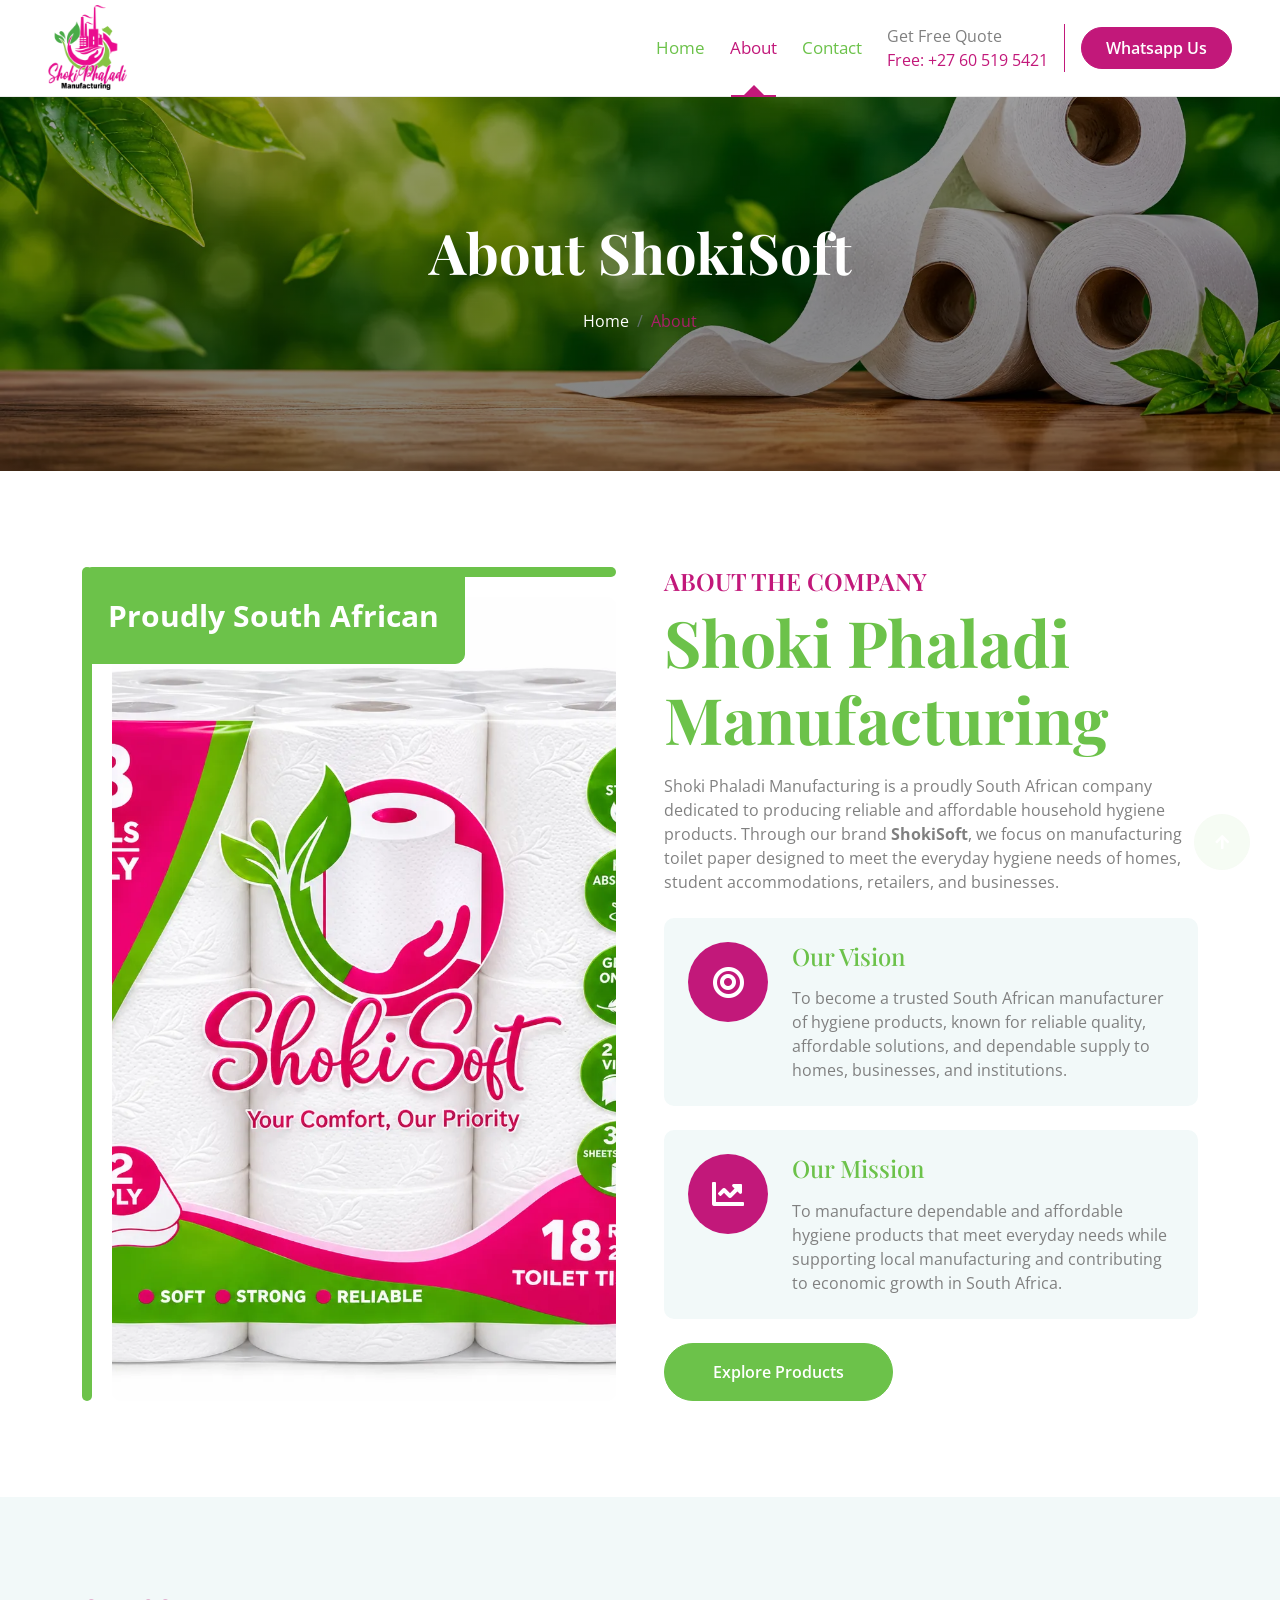
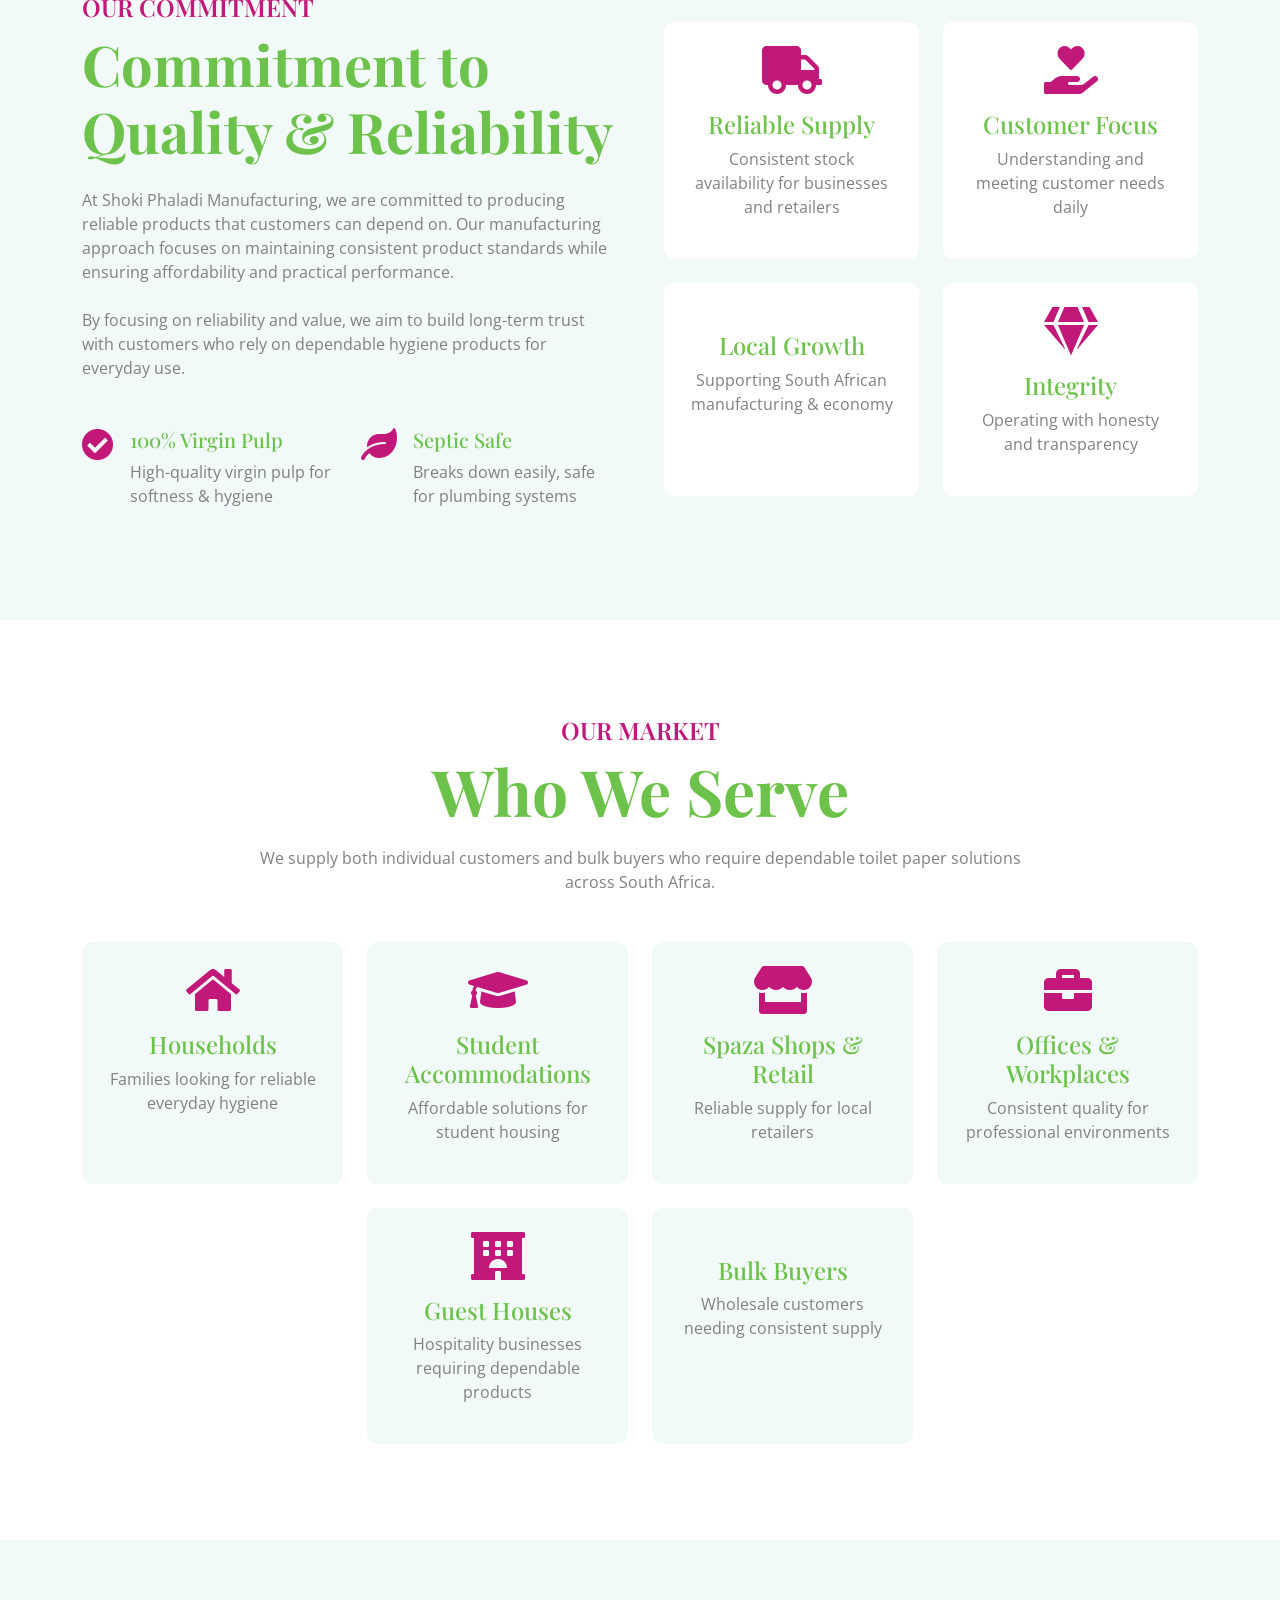
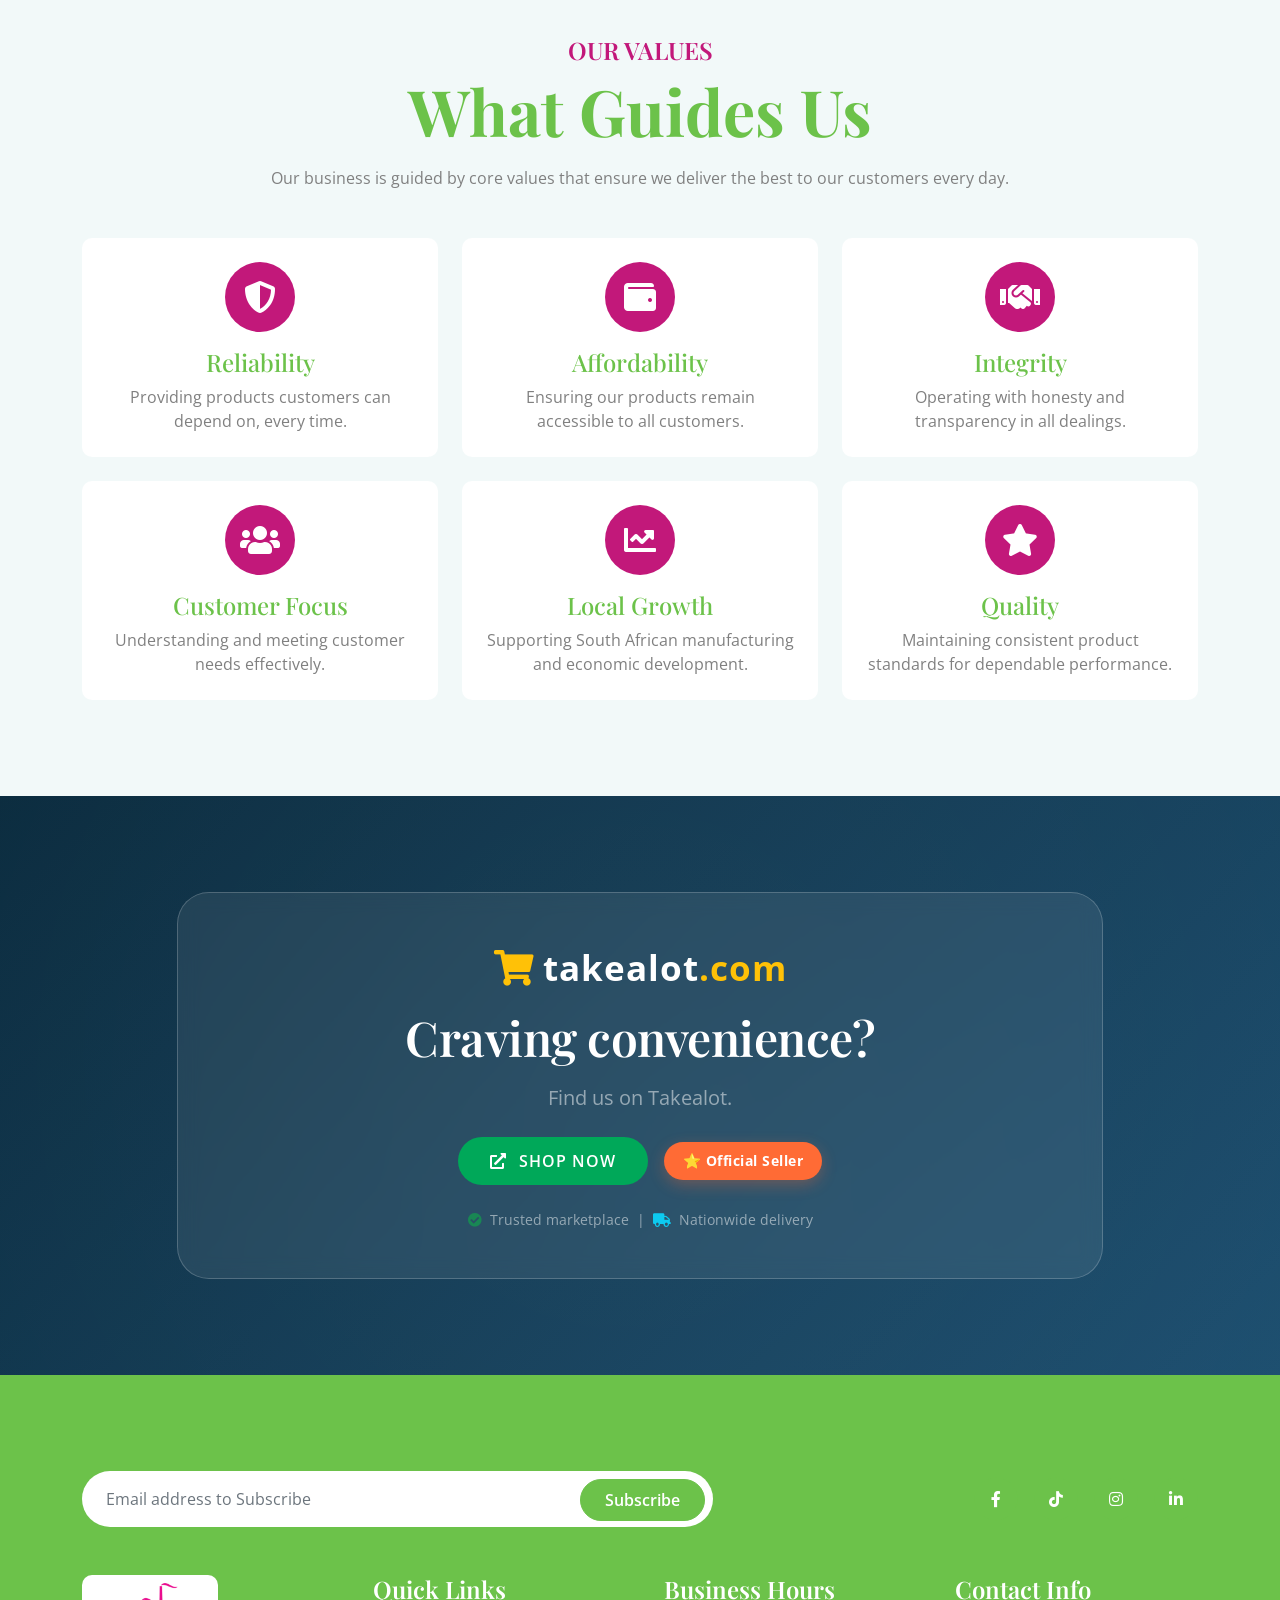
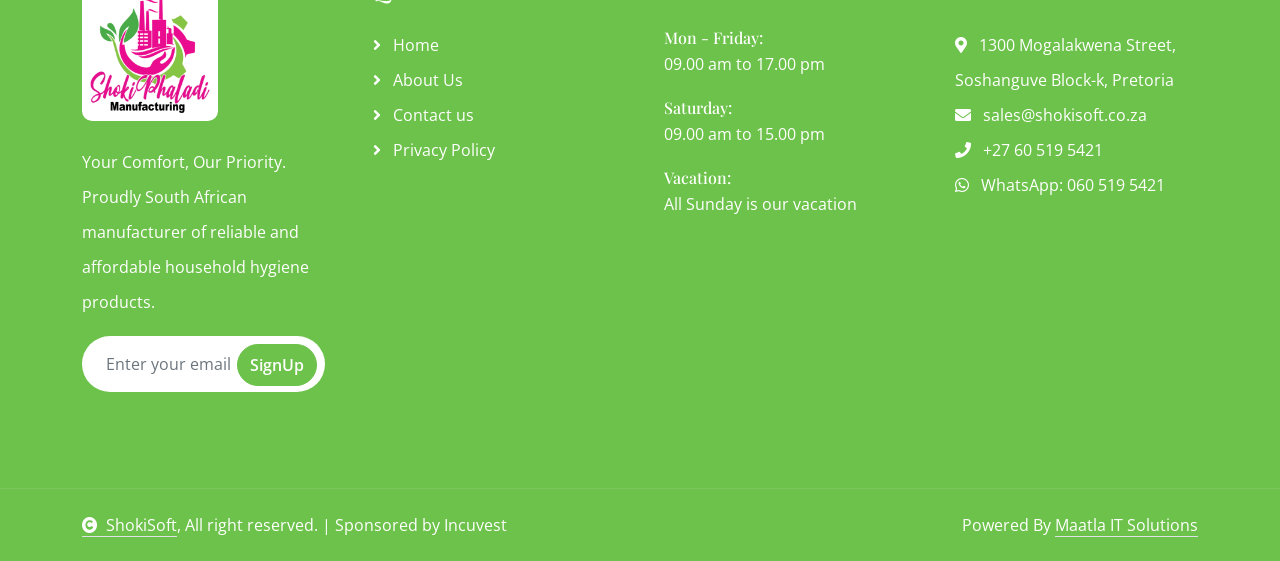
==== commit c6ed430c: "updates after review" ====
--- a/about.html
+++ b/about.html
@@ -436,7 +436,7 @@
                 </div>
               </div>
               <a
-                href="product.html"
+                href="index.html"
                 class="btn btn-secondary rounded-pill py-3 px-5"
                 >Explore Products</a
               >
@@ -842,14 +842,14 @@
               <a href="about.html"
                 ><i class="fas fa-angle-right me-2"></i> About Us</a
               >
-              <a href="product.html"
-                ><i class="fas fa-angle-right me-2"></i> Our Products</a
-              >
-              <a href="service.html"
-                ><i class="fas fa-angle-right me-2"></i> Services</a
-              >
+
               <a href="contact.html"
                 ><i class="fas fa-angle-right me-2"></i> Contact us</a
+              >
+              <a
+                href="doc/External Privacy Notice Shoki Phaladi Manufacturing.pdf"
+                target="_blank"
+                ><i class="fas fa-angle-right me-2"></i> Privacy Policy</a
               >
             </div>
           </div>
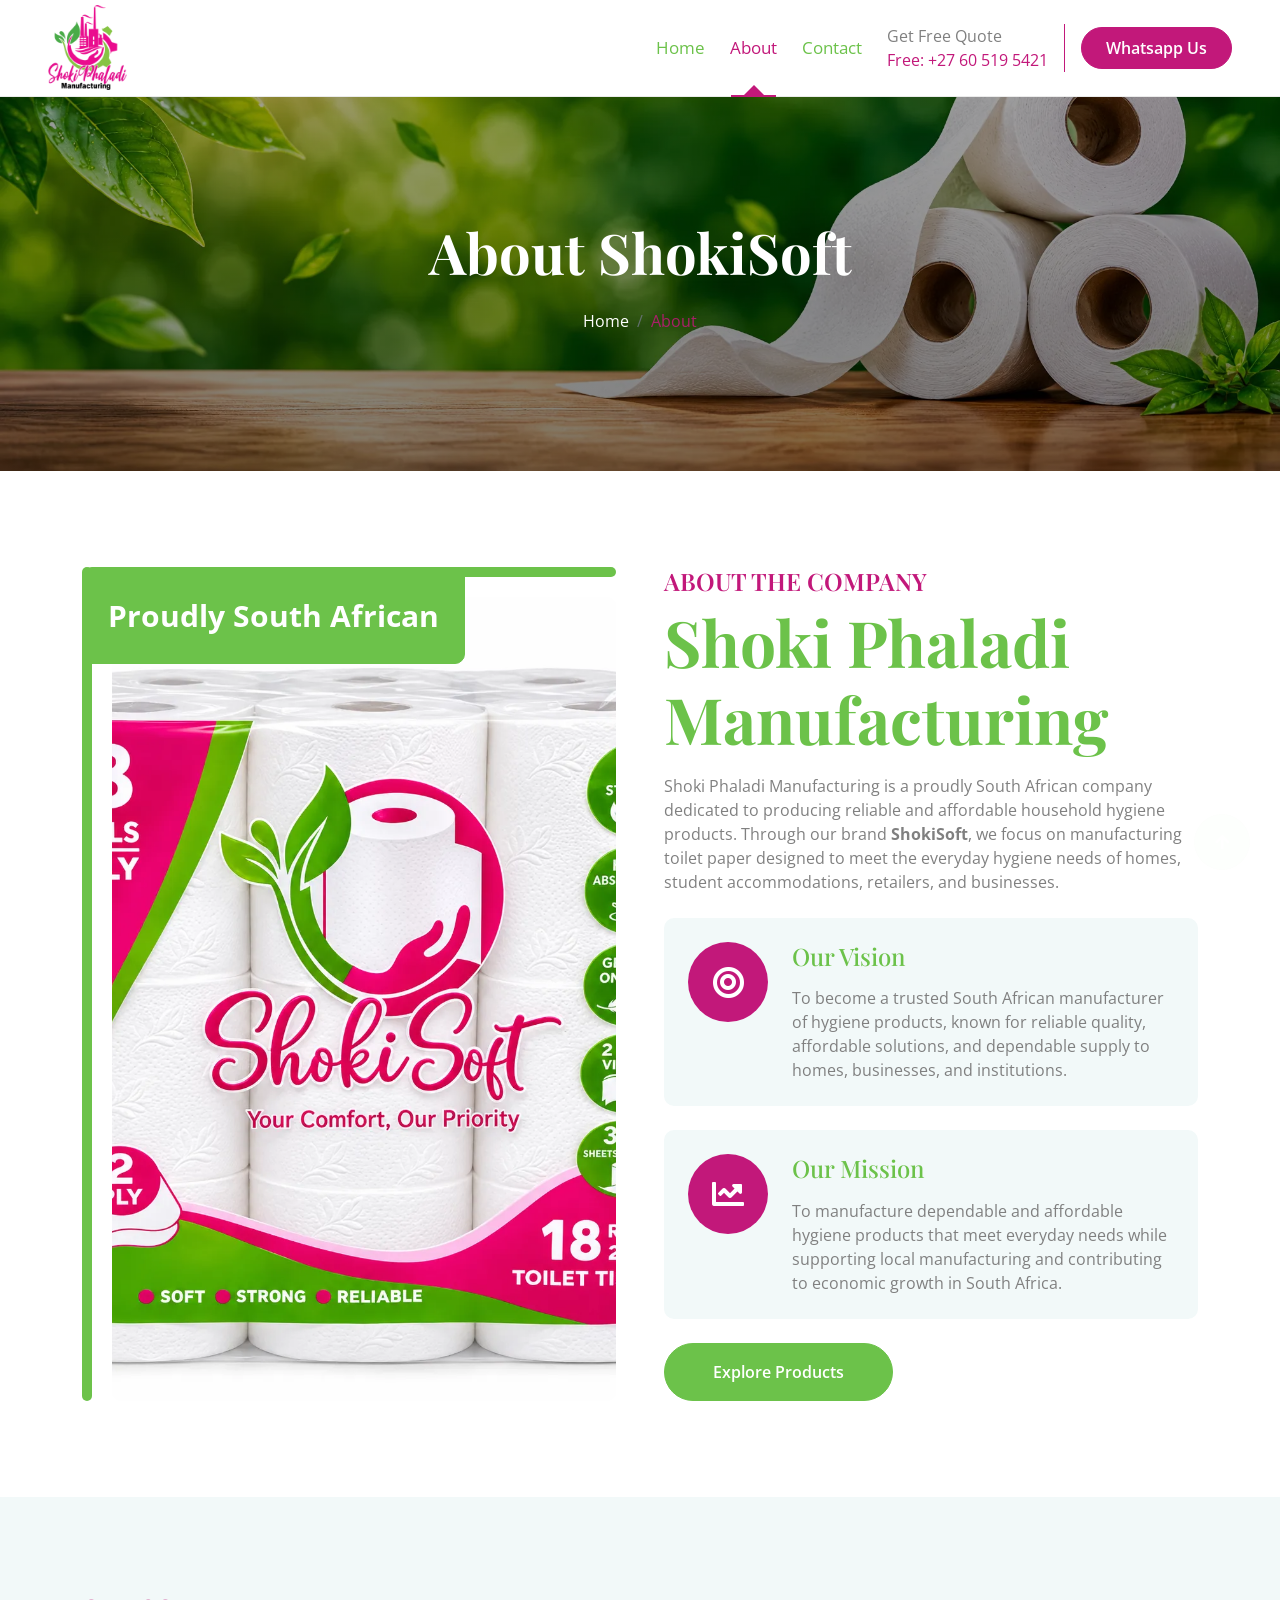
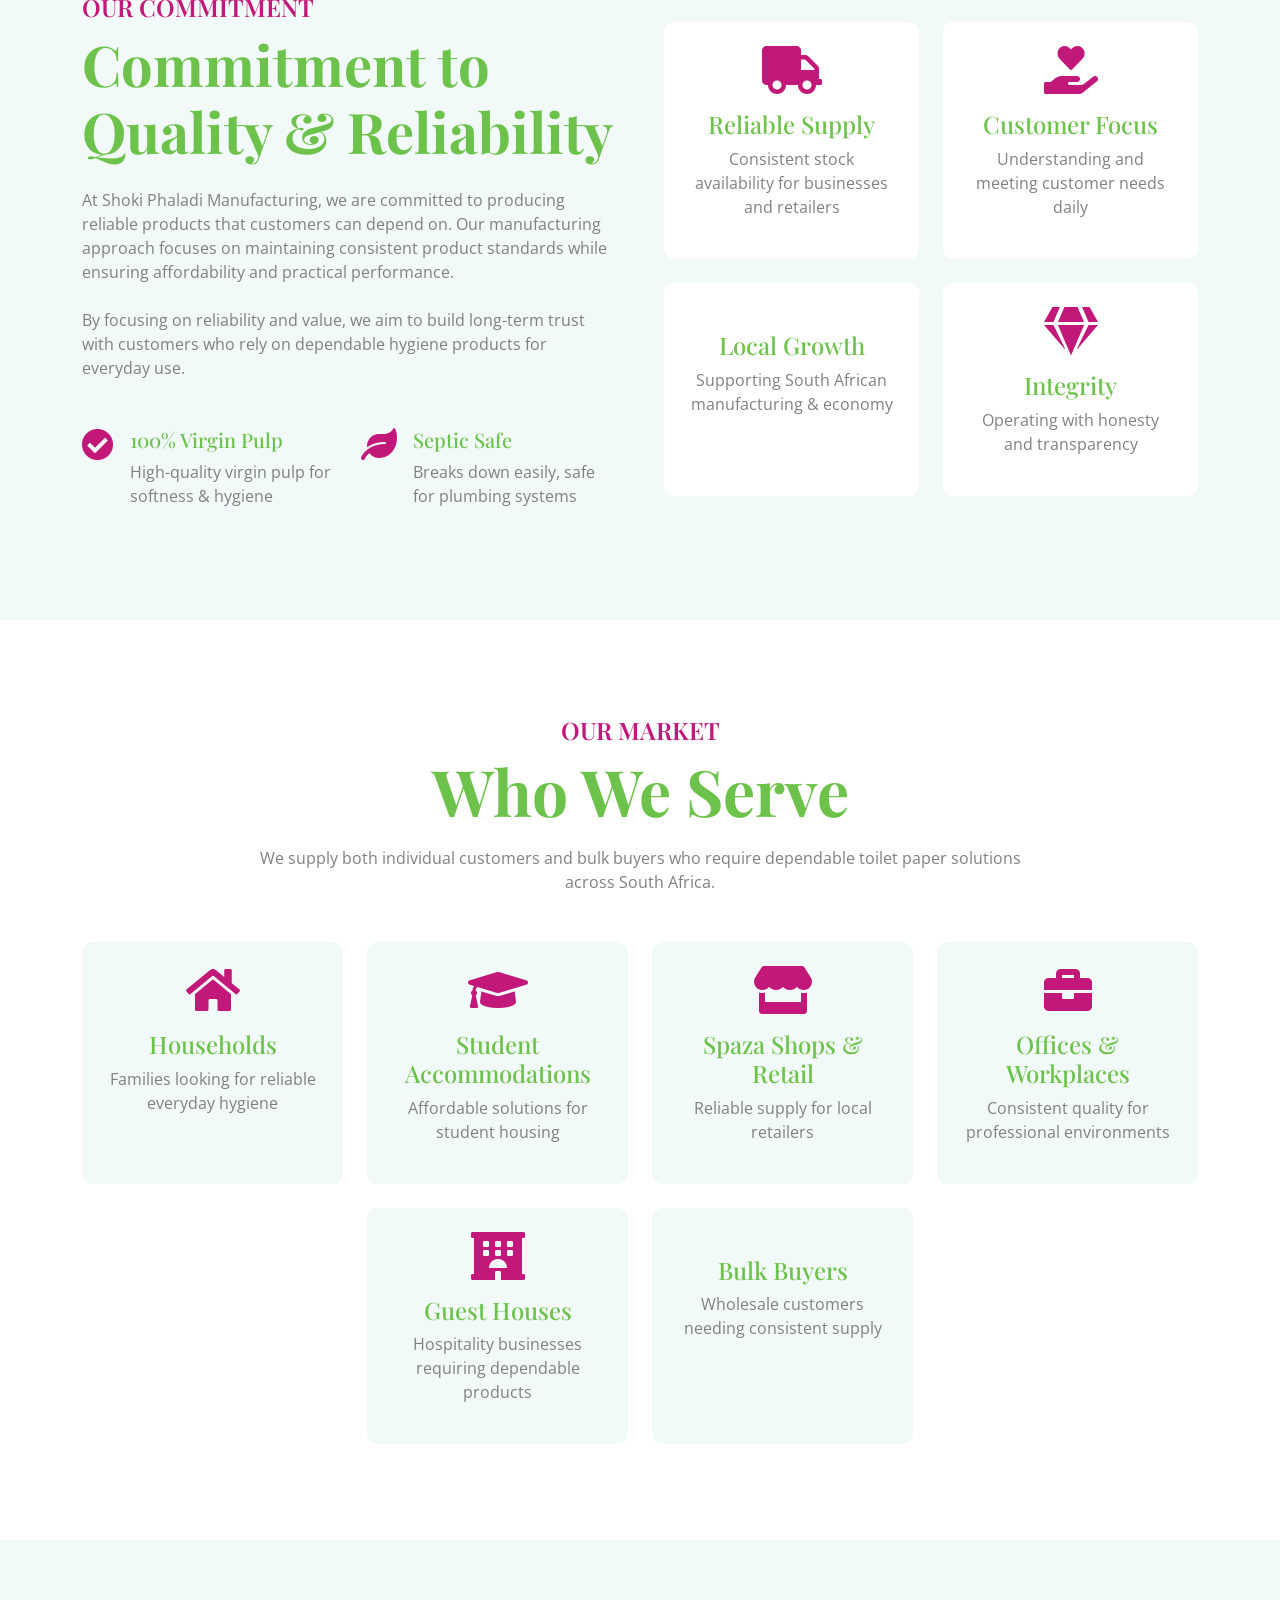
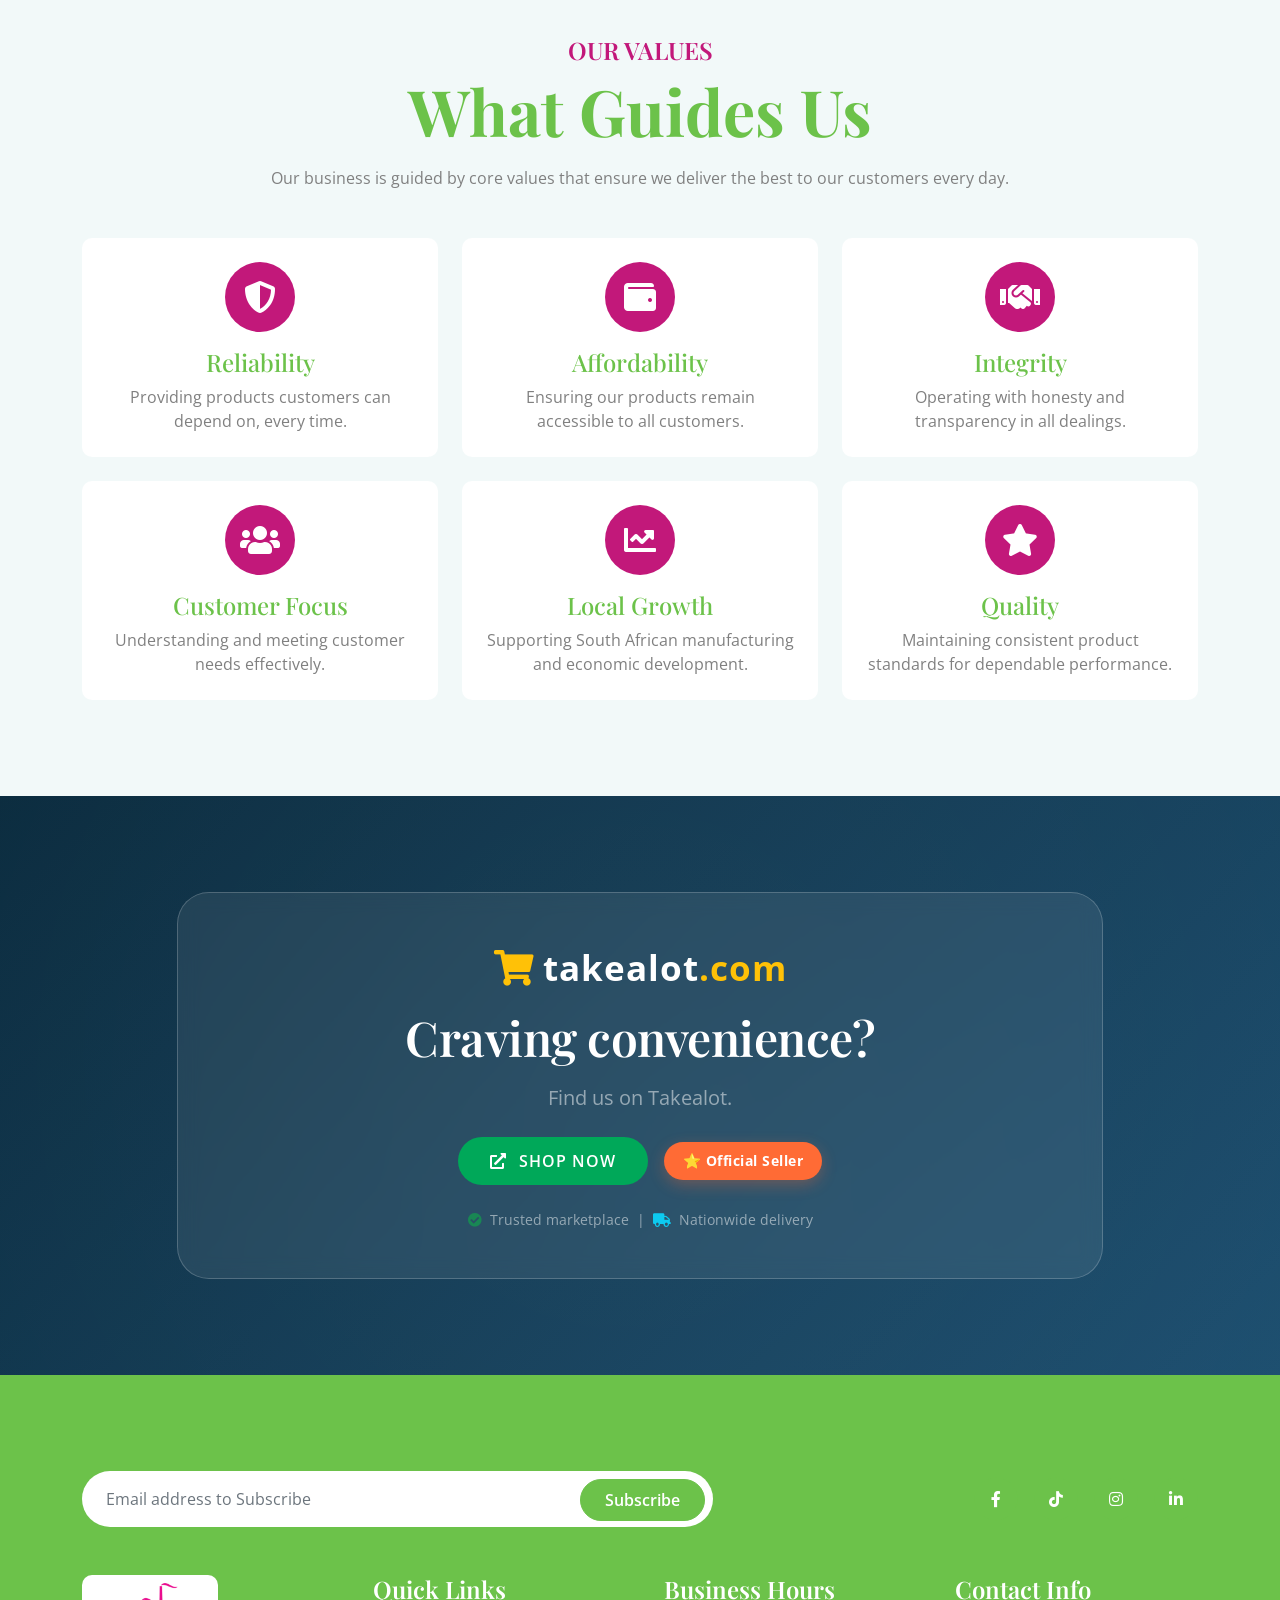
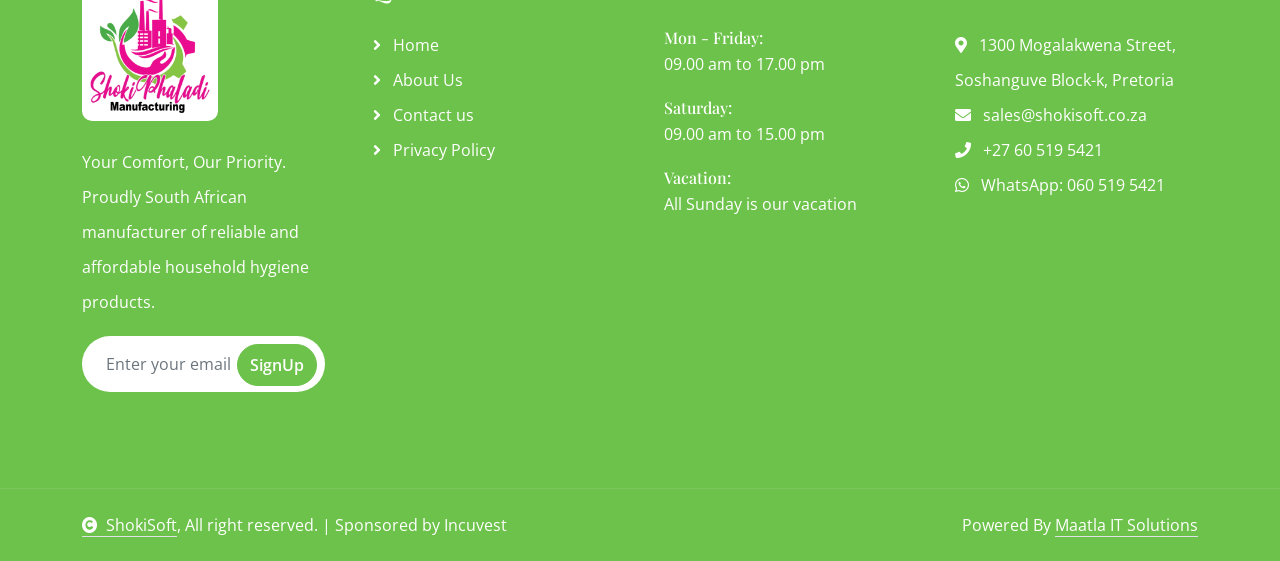
==== commit 9065af05: "footer update" ====
--- a/about.html
+++ b/about.html
@@ -846,9 +846,7 @@
               <a href="contact.html"
                 ><i class="fas fa-angle-right me-2"></i> Contact us</a
               >
-              <a
-                href="doc/External Privacy Notice Shoki Phaladi Manufacturing.pdf"
-                target="_blank"
+              <a href="doc/privacypolicy.pdf" target="_blank"
                 ><i class="fas fa-angle-right me-2"></i> Privacy Policy</a
               >
             </div>
